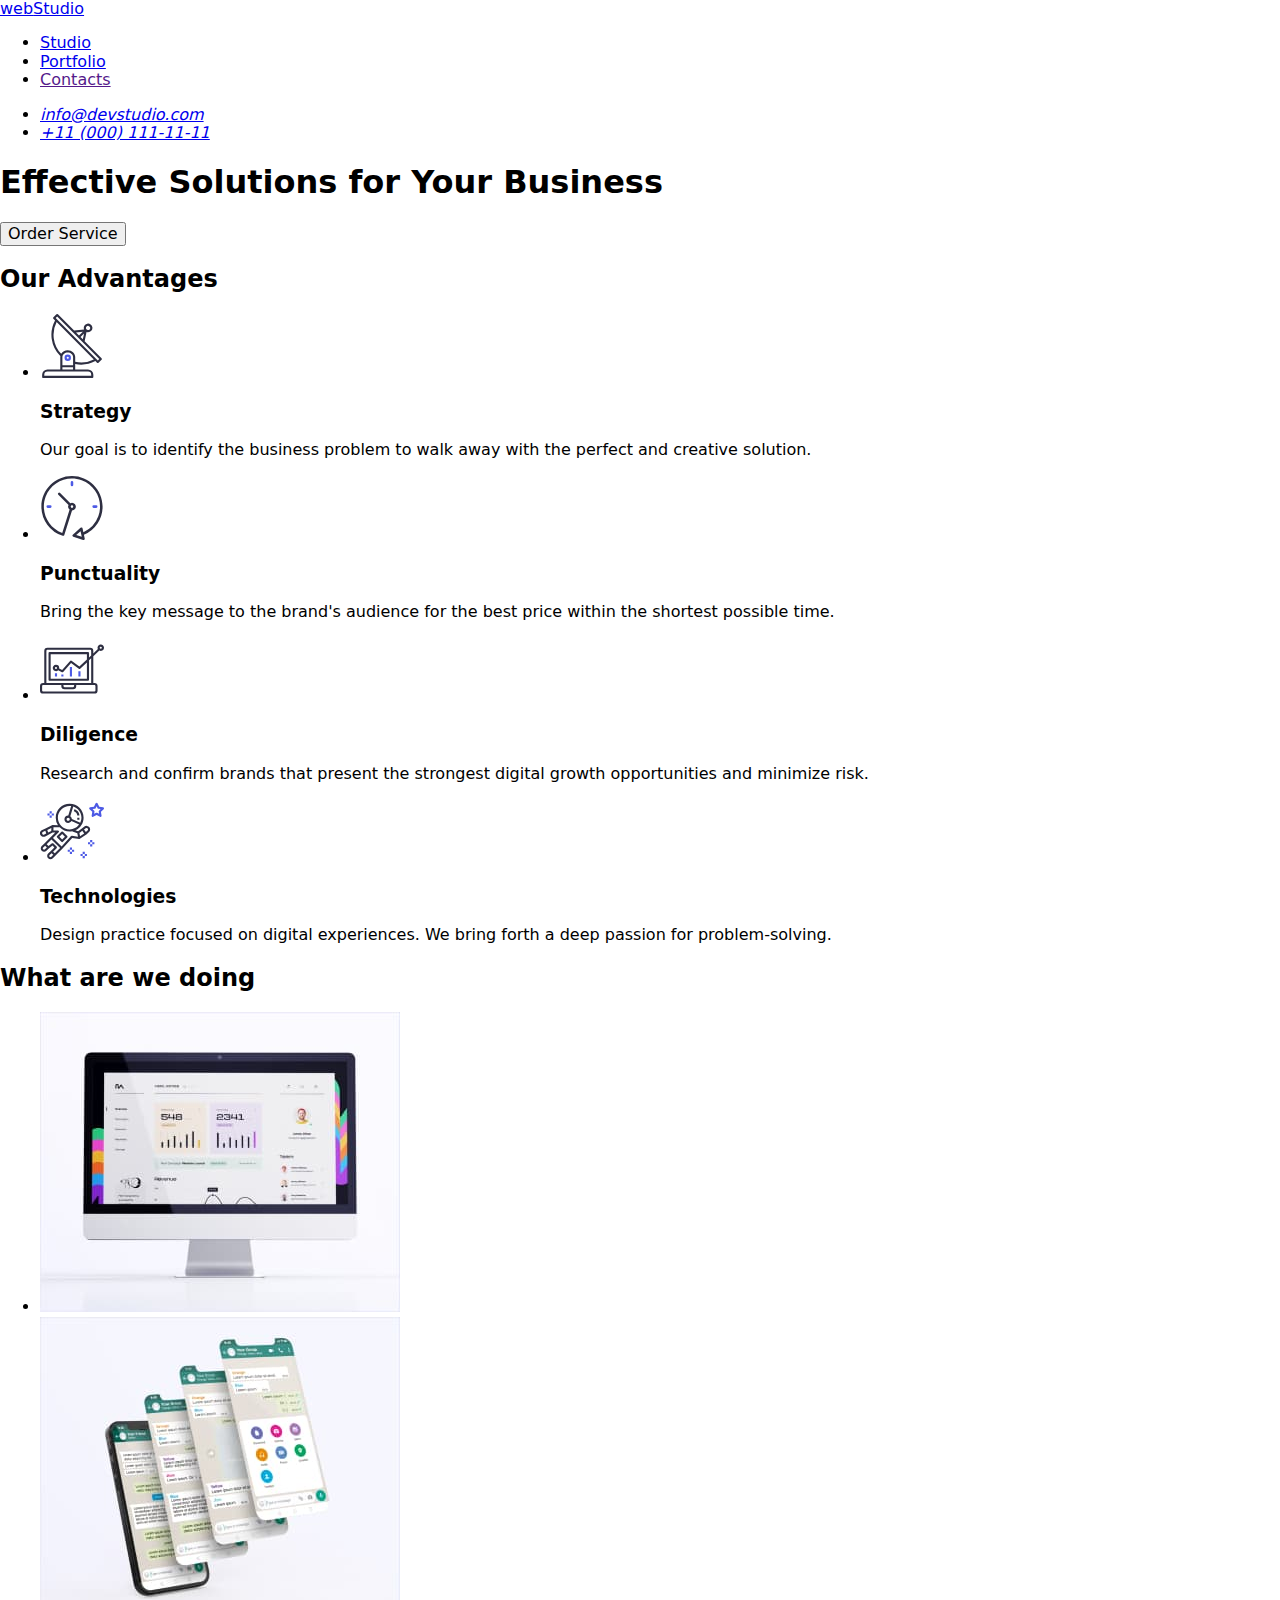
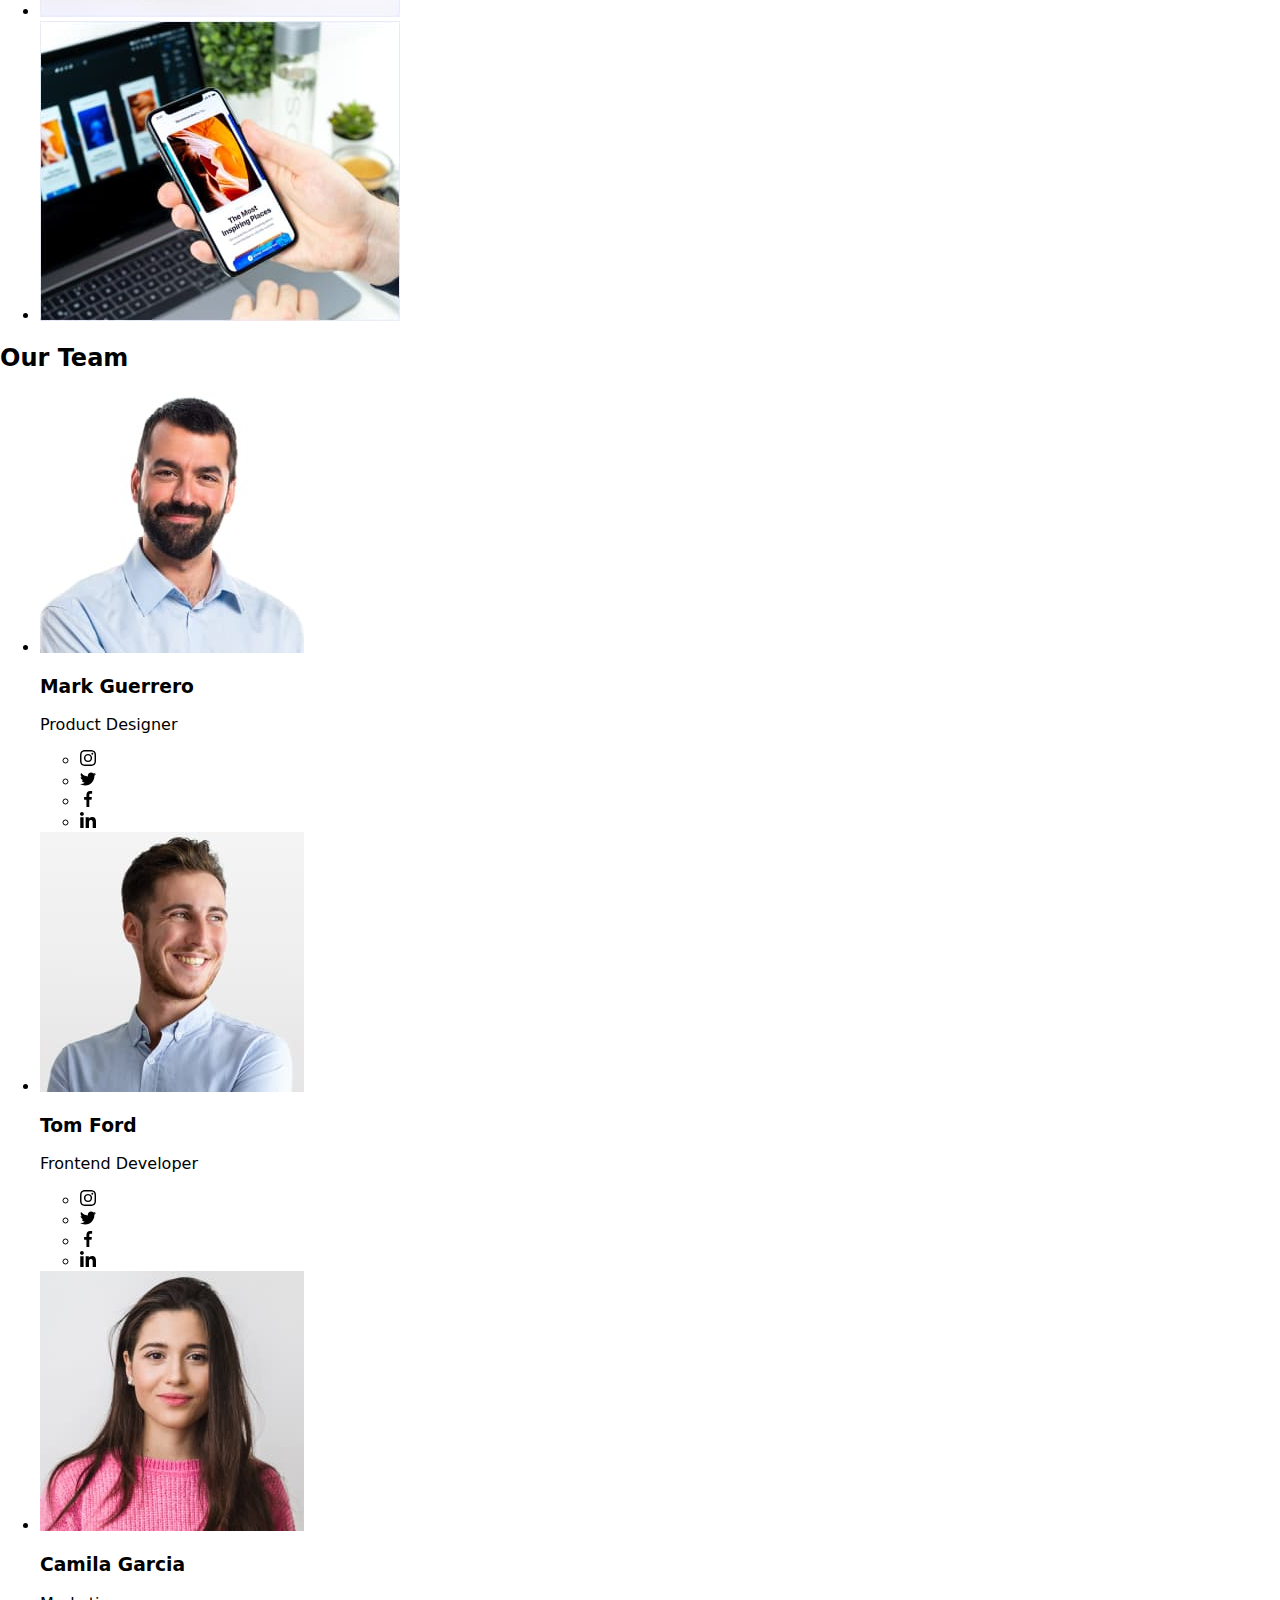
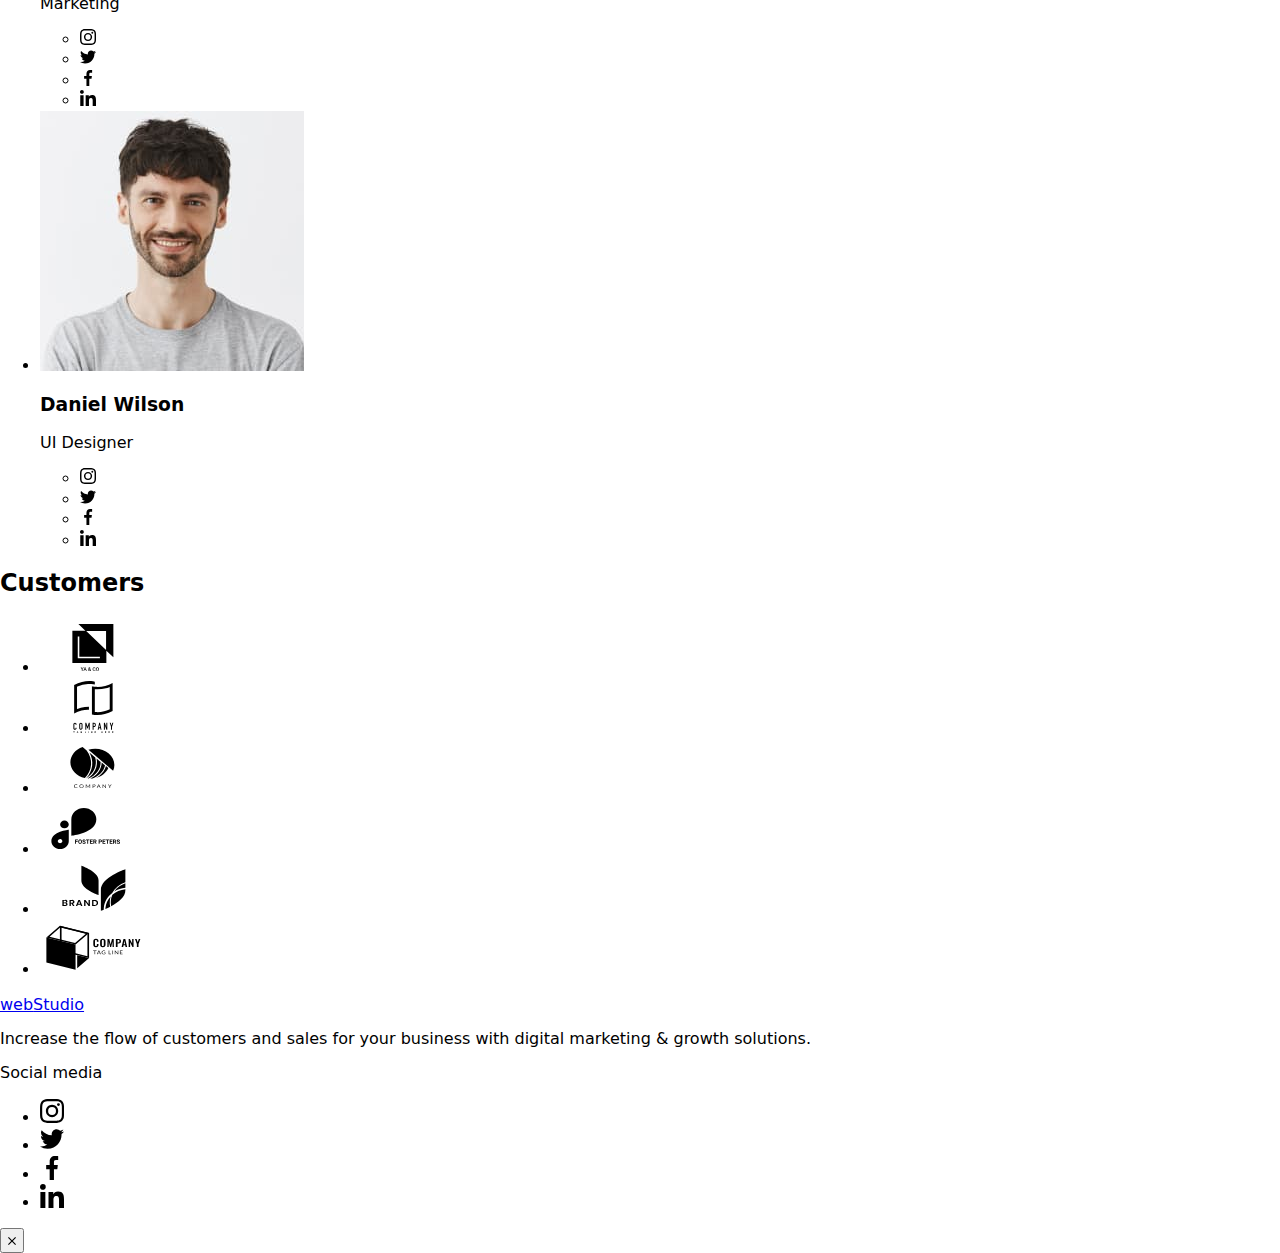
==== index.html @ 4ae12110 "first commit with files transfer" ====
<!DOCTYPE html>
<html lang="en">
  <head>
    <meta charset="UTF-8" />
    <meta name="viewport" content="width=device-width, initial-scale=1.0" />
    <title>Web Studio</title>
    <link rel="preconnect" href="https://fonts.googleapis.com" />
    <link rel="preconnect" href="https://fonts.gstatic.com" crossorigin />
    <link
      href="https://fonts.googleapis.com/css2?family=Raleway:wght@800&family=Roboto:wght@400;500;700;900&display=swap"
      rel="stylesheet"
    />
    <link
      rel="stylesheet"
      href="https://cdn.jsdelivr.net/npm/modern-normalize@1.1.0/modern-normalize.min.css"
    />
    <link rel="stylesheet" href="./css/styles.css" />
  </head>
  <body>
    <!-- header of the site -->
    <header class="header-style">
      <div class="header-container container">
        <nav class="nav-container">
          <a
            href="./index.html"
            class="logotype header-logo-start logo-start link"
            >web<span class="logotype logo-end-dark">Studio</span></a
          >
          <ul class="nav-menu list">
            <li class="nav-menu-item">
              <a href="./index.html" class="menu-link current link">Studio</a>
            </li>
            <li class="nav-menu-item">
              <a href="./portfolio.html" class="menu-link link">Portfolio</a>
            </li>
            <li class="nav-menu-item">
              <a href="" class="menu-link link">Contacts</a>
            </li>
          </ul>
        </nav>
        <address class="header-contacts">
          <ul class="header-contacts-menu list">
            <li class="header-contacts-item link">
              <a
                href="mailto:info@devstudio.com"
                class="header-contacts-link link"
                >info@devstudio.com</a
              >
            </li>
            <li class="header-contacts-item link">
              <a href="tel:+110001111111" class="header-contacts-link link"
                >+11 (000) 111-11-11</a
              >
            </li>
          </ul>
        </address>
      </div>
    </header>

    <!-- main content -->
    <main>
      <!-- hero -->
      <section class="hero">
        <div class="container hero-container">
          <h1 class="header-one">Effective Solutions for Your Business</h1>
          <button type="button" class="btn cta-button" data-modal-open>
            Order Service
          </button>
        </div>
      </section>
      <!-- speciality -->
      <section class="section specialty">
        <div class="container specialty-container">
          <h2 class="visually-hidden">Our Advantages</h2>
          <ul class="specialty-list list">
            <li class="specialty-item">
              <div class="specialty-icons-container">
                <svg class="business-icons" width="64" height="64">
                  <use href="./images/icons.svg#icon-antenna"></use>
                </svg>
              </div>
              <h3 class="header-three">Strategy</h3>
              <p class="specialty-text">
                Our goal is to identify the business problem to walk away with
                the perfect and creative solution.
              </p>
            </li>
            <li class="specialty-item">
              <div class="specialty-icons-container">
                <svg class="business-icons" width="64" height="64">
                  <use href="./images/icons.svg#icon-clock"></use>
                </svg>
              </div>
              <h3 class="header-three">Punctuality</h3>
              <p class="specialty-text">
                Bring the key message to the brand's audience for the best price
                within the shortest possible time.
              </p>
            </li>
            <li class="specialty-item">
              <div class="specialty-icons-container">
                <svg class="business-icons" width="64" height="64">
                  <use href="./images/icons.svg#icon-diagram"></use>
                </svg>
              </div>
              <h3 class="header-three">Diligence</h3>
              <p class="specialty-text">
                Research and confirm brands that present the strongest digital
                growth opportunities and minimize risk.
              </p>
            </li>
            <li class="specialty-item">
              <div class="specialty-icons-container">
                <svg class="business-icons" width="64" height="64">
                  <use href="./images/icons.svg#icon-astronaut"></use>
                </svg>
              </div>
              <h3 class="header-three">Technologies</h3>
              <p class="specialty-text">
                Design practice focused on digital experiences. We bring forth a
                deep passion for problem-solving.
              </p>
            </li>
          </ul>
        </div>
      </section>
      <!-- our business -->
      <section class="section business">
        <div class="container business-list-container">
          <h2 class="header-two">What are we doing</h2>
          <ul class="business-list list">
            <li class="business-item">
              <img
                src="./images/service1.jpg"
                alt="Desktop design"
                width="360"
                height="300"
              />
            </li>
            <li class="business-item">
              <img
                src="./images/service2.jpg"
                alt="Phone design"
                width="360"
                height="300"
              />
            </li>
            <li class="business-item">
              <img
                src="./images/service3.jpg"
                alt="Application design"
                width="360"
                height="300"
              />
            </li>
          </ul>
        </div>
      </section>
      <!-- our team -->
      <section class="section team">
        <div class="container team-container">
          <h2 class="team-header-two header-two">Our Team</h2>
          <ul class="list team-list">
            <li class="item">
              <img
                src="./images/team-member1.jpg"
                alt="Photo of Mark Guerrero"
                width="264"
                height="260"
              />
              <div class="team-card">
                <h3 class="team-header-three header-three">Mark Guerrero</h3>
                <p class="team-text">Product Designer</p>
                <ul class="team-icons-list list">
                  <li class="team-icons-item">
                    <a
                      href="http://instagram.com"
                      target="_blank"
                      rel="noopener nofollow noreferrer"
                      class="team-icons-link link"
                      ><svg class="team-icons" width="16" height="16">
                        <use href="./images/icons.svg#icon-instagram"></use>
                      </svg>
                    </a>
                  </li>
                  <li class="team-icons-item">
                    <a
                      href="http://twitter.com"
                      target="_blank"
                      rel="noopener nofollow noreferrer"
                      class="team-icons-link link"
                      ><svg class="team-icons" width="16" height="16">
                        <use href="./images/icons.svg#icon-twitter"></use>
                      </svg>
                    </a>
                  </li>
                  <li class="team-icons-item">
                    <a
                      href="http://facebook.com"
                      target="_blank"
                      rel="noopener nofollow noreferrer"
                      class="team-icons-link link"
                      ><svg class="team-icons" width="16" height="16">
                        <use href="./images/icons.svg#icon-facebook"></use>
                      </svg>
                    </a>
                  </li>
                  <li class="team-icons-item">
                    <a
                      href="http://linkedin.com"
                      target="_blank"
                      rel="noopener nofollow noreferrer"
                      class="team-icons-link link"
                      ><svg class="team-icons" width="16" height="16">
                        <use href="./images/icons.svg#icon-linkedin"></use>
                      </svg>
                    </a>
                  </li>
                </ul>
              </div>
            </li>
            <li class="item">
              <img
                src="./images/team-member2.jpg"
                alt="Photo of Tom Ford"
                width="264"
                height="260"
              />
              <div class="team-card">
                <h3 class="team-header-three header-three">Tom Ford</h3>
                <p class="team-text">Frontend Developer</p>
                <ul class="team-icons-list list">
                  <li class="team-icons-item">
                    <a
                      href="http://instagram.com"
                      target="_blank"
                      rel="noopener nofollow noreferrer"
                      class="team-icons-link link"
                      ><svg class="team-icons" width="16" height="16">
                        <use href="./images/icons.svg#icon-instagram"></use>
                      </svg>
                    </a>
                  </li>
                  <li class="team-icons-item">
                    <a
                      href="http://twitter.com"
                      target="_blank"
                      rel="noopener nofollow noreferrer"
                      class="team-icons-link link"
                      ><svg class="team-icons" width="16" height="16">
                        <use href="./images/icons.svg#icon-twitter"></use>
                      </svg>
                    </a>
                  </li>
                  <li class="team-icons-item">
                    <a
                      href="http://facebook.com"
                      target="_blank"
                      rel="noopener nofollow noreferrer"
                      class="team-icons-link link"
                      ><svg class="team-icons" width="16" height="16">
                        <use href="./images/icons.svg#icon-facebook"></use>
                      </svg>
                    </a>
                  </li>
                  <li class="team-icons-item">
                    <a
                      href="http://linkedin.com"
                      target="_blank"
                      rel="noopener nofollow noreferrer"
                      class="team-icons-link link"
                      ><svg class="team-icons" width="16" height="16">
                        <use href="./images/icons.svg#icon-linkedin"></use>
                      </svg>
                    </a>
                  </li>
                </ul>
              </div>
            </li>
            <li class="item">
              <img
                src="./images/team-member3.jpg"
                alt="Photo of Camila Garcia"
                width="264"
                height="260"
              />
              <div class="team-card">
                <h3 class="team-header-three header-three">Camila Garcia</h3>
                <p class="team-text">Marketing</p>
                <ul class="team-icons-list list">
                  <li class="team-icons-item">
                    <a
                      href="http://instagram.com"
                      target="_blank"
                      rel="noopener nofollow noreferrer"
                      class="team-icons-link link"
                      ><svg class="team-icons" width="16" height="16">
                        <use href="./images/icons.svg#icon-instagram"></use>
                      </svg>
                    </a>
                  </li>
                  <li class="team-icons-item">
                    <a
                      href="http://twitter.com"
                      target="_blank"
                      rel="noopener nofollow noreferrer"
                      class="team-icons-link link"
                      ><svg class="team-icons" width="16" height="16">
                        <use href="./images/icons.svg#icon-twitter"></use>
                      </svg>
                    </a>
                  </li>
                  <li class="team-icons-item">
                    <a
                      href="http://facebook.com"
                      target="_blank"
                      rel="noopener nofollow noreferrer"
                      class="team-icons-link link"
                      ><svg class="team-icons" width="16" height="16">
                        <use href="./images/icons.svg#icon-facebook"></use>
                      </svg>
                    </a>
                  </li>
                  <li class="team-icons-item">
                    <a
                      href="http://linkedin.com"
                      target="_blank"
                      rel="noopener nofollow noreferrer"
                      class="team-icons-link link"
                      ><svg class="team-icons" width="16" height="16">
                        <use href="./images/icons.svg#icon-linkedin"></use>
                      </svg>
                    </a>
                  </li>
                </ul>
              </div>
            </li>
            <li class="item">
              <img
                src="./images/team-member4.jpg"
                alt="Photo of Daniel Wilson"
                width="264"
                height="260"
              />
              <div class="team-card">
                <h3 class="team-header-three header-three">Daniel Wilson</h3>
                <p class="team-text">UI Designer</p>
                <ul class="team-icons-list list">
                  <li class="team-icons-item">
                    <a
                      href="http://instagram.com"
                      target="_blank"
                      rel="noopener nofollow noreferrer"
                      class="team-icons-link link"
                      ><svg class="team-icons" width="16" height="16">
                        <use href="./images/icons.svg#icon-instagram"></use>
                      </svg>
                    </a>
                  </li>
                  <li class="team-icons-item">
                    <a
                      href="http://twitter.com"
                      target="_blank"
                      rel="noopener nofollow noreferrer"
                      class="team-icons-link link"
                      ><svg class="team-icons" width="16" height="16">
                        <use href="./images/icons.svg#icon-twitter"></use>
                      </svg>
                    </a>
                  </li>
                  <li class="team-icons-item">
                    <a
                      href="http://facebook.com"
                      target="_blank"
                      rel="noopener nofollow noreferrer"
                      class="team-icons-link link"
                      ><svg class="team-icons" width="16" height="16">
                        <use href="./images/icons.svg#icon-facebook"></use>
                      </svg>
                    </a>
                  </li>
                  <li class="team-icons-item">
                    <a
                      href="http://linkedin.com"
                      target="_blank"
                      rel="noopener nofollow noreferrer"
                      class="team-icons-link link"
                      ><svg class="team-icons" width="16" height="16">
                        <use href="./images/icons.svg#icon-linkedin"></use>
                      </svg>
                    </a>
                  </li>
                </ul>
              </div>
            </li>
          </ul>
        </div>
      </section>
      <!-- our customers -->
      <section class="section customers">
        <div class="container customers-container">
          <h2 class="team-header-two header-two">Customers</h2>
          <ul class="customers-list">
            <li class="customers-list-item list">
              <a href="" class="customers-link">
                <svg class="customers-icons" width="104" height="56">
                  <use href="./images/icons.svg#icon-client1-logo"></use>
                </svg>
              </a>
            </li>
            <li class="customers-list-item list">
              <a href="" class="customers-link">
                <svg class="customers-icons" width="104" height="56">
                  <use href="./images/icons.svg#icon-client2-logo"></use>
                </svg>
              </a>
            </li>
            <li class="customers-list-item list">
              <a href="" class="customers-link">
                <svg class="customers-icons" width="104" height="56">
                  <use href="./images/icons.svg#icon-client3-logo"></use>
                </svg>
              </a>
            </li>
            <li class="customers-list-item list">
              <a href="" class="customers-link">
                <svg class="customers-icons" width="104" height="56">
                  <use href="./images/icons.svg#icon-client4-logo"></use>
                </svg>
              </a>
            </li>
            <li class="customers-list-item list">
              <a href="" class="customers-link">
                <svg class="customers-icons" width="104" height="56">
                  <use href="./images/icons.svg#icon-client5-logo"></use>
                </svg>
              </a>
            </li>
            <li class="customers-list-item list">
              <a href="" class="customers-link">
                <svg class="customers-icons" width="104" height="56">
                  <use href="./images/icons.svg#icon-client6-logo"></use>
                </svg>
              </a>
            </li>
          </ul>
        </div>
      </section>
    </main>
    <!-- background -->
    <footer class="footer-style">
      <div class="footer-container container">
        <div class="footer-text-container">
          <a href="./index.html" class="logotype logo-start link"
            >web<span class="logotype logo-end-light">Studio</span></a
          >
          <p class="footer-text">
            Increase the flow of customers and sales for your business with
            digital marketing & growth solutions.
          </p>
        </div>
        <div class="footer-icons-wrapper">
          <p class="footer-icons-text">Social media</p>
          <ul class="footer-icons-list list">
            <li class="footer-icons-item">
              <a
                href="http://instagram.com"
                target="_blank"
                rel="noopener nofollow noreferrer"
                class="footer-icons-link link"
                ><svg class="footer-icons" width="24" height="24">
                  <use href="./images/icons.svg#icon-instagram"></use>
                </svg>
              </a>
            </li>
            <li class="footer-icons-item">
              <a
                href="http://twitter.com"
                target="_blank"
                rel="noopener nofollow noreferrer"
                class="footer-icons-link link"
                ><svg class="footer-icons" width="24" height="24">
                  <use href="./images/icons.svg#icon-twitter"></use>
                </svg>
              </a>
            </li>
            <li class="footer-icons-item">
              <a
                href="http://facebook.com"
                target="_blank"
                rel="noopener nofollow noreferrer"
                class="footer-icons-link link"
                ><svg class="footer-icons" width="24" height="24">
                  <use href="./images/icons.svg#icon-facebook"></use>
                </svg>
              </a>
            </li>
            <li class="footer-icons-item">
              <a
                href="http://linkedin.com"
                target="_blank"
                rel="noopener nofollow noreferrer"
                class="footer-icons-link link"
                ><svg class="footer-icons" width="24" height="24">
                  <use href="./images/icons.svg#icon-linkedin"></use>
                </svg>
              </a>
            </li>
          </ul>
        </div>
      </div>
    </footer>

    <!-- modal window -->
    <div class="backdrop is-hidden" data-modal>
      <div class="modal">
        <button class="close-btn" type="button" data-modal-close>
          <svg class="modal-icon" width="8" height="8">
            <use href="./images/icons.svg#icon-close"></use>
          </svg>
        </button>
      </div>
    </div>

    <script src="./js/modal.js"></script>
  </body>
</html>
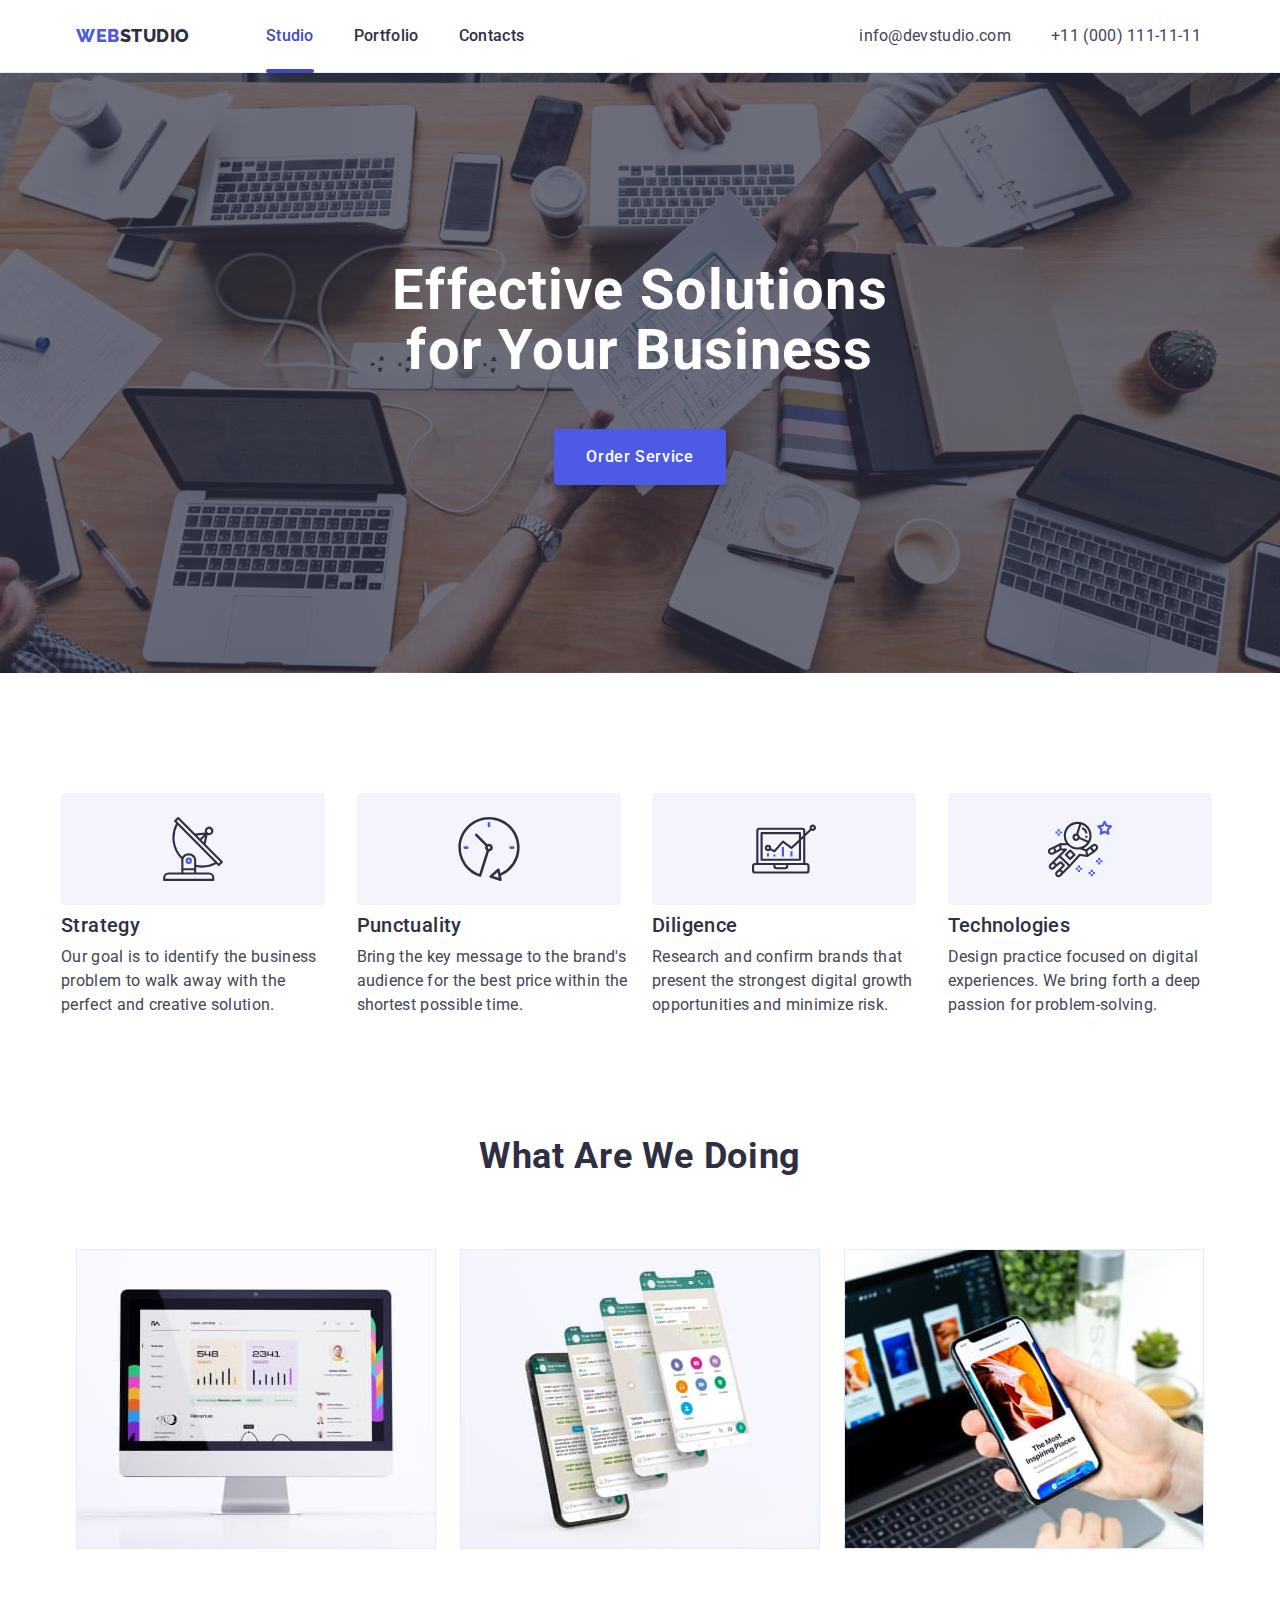
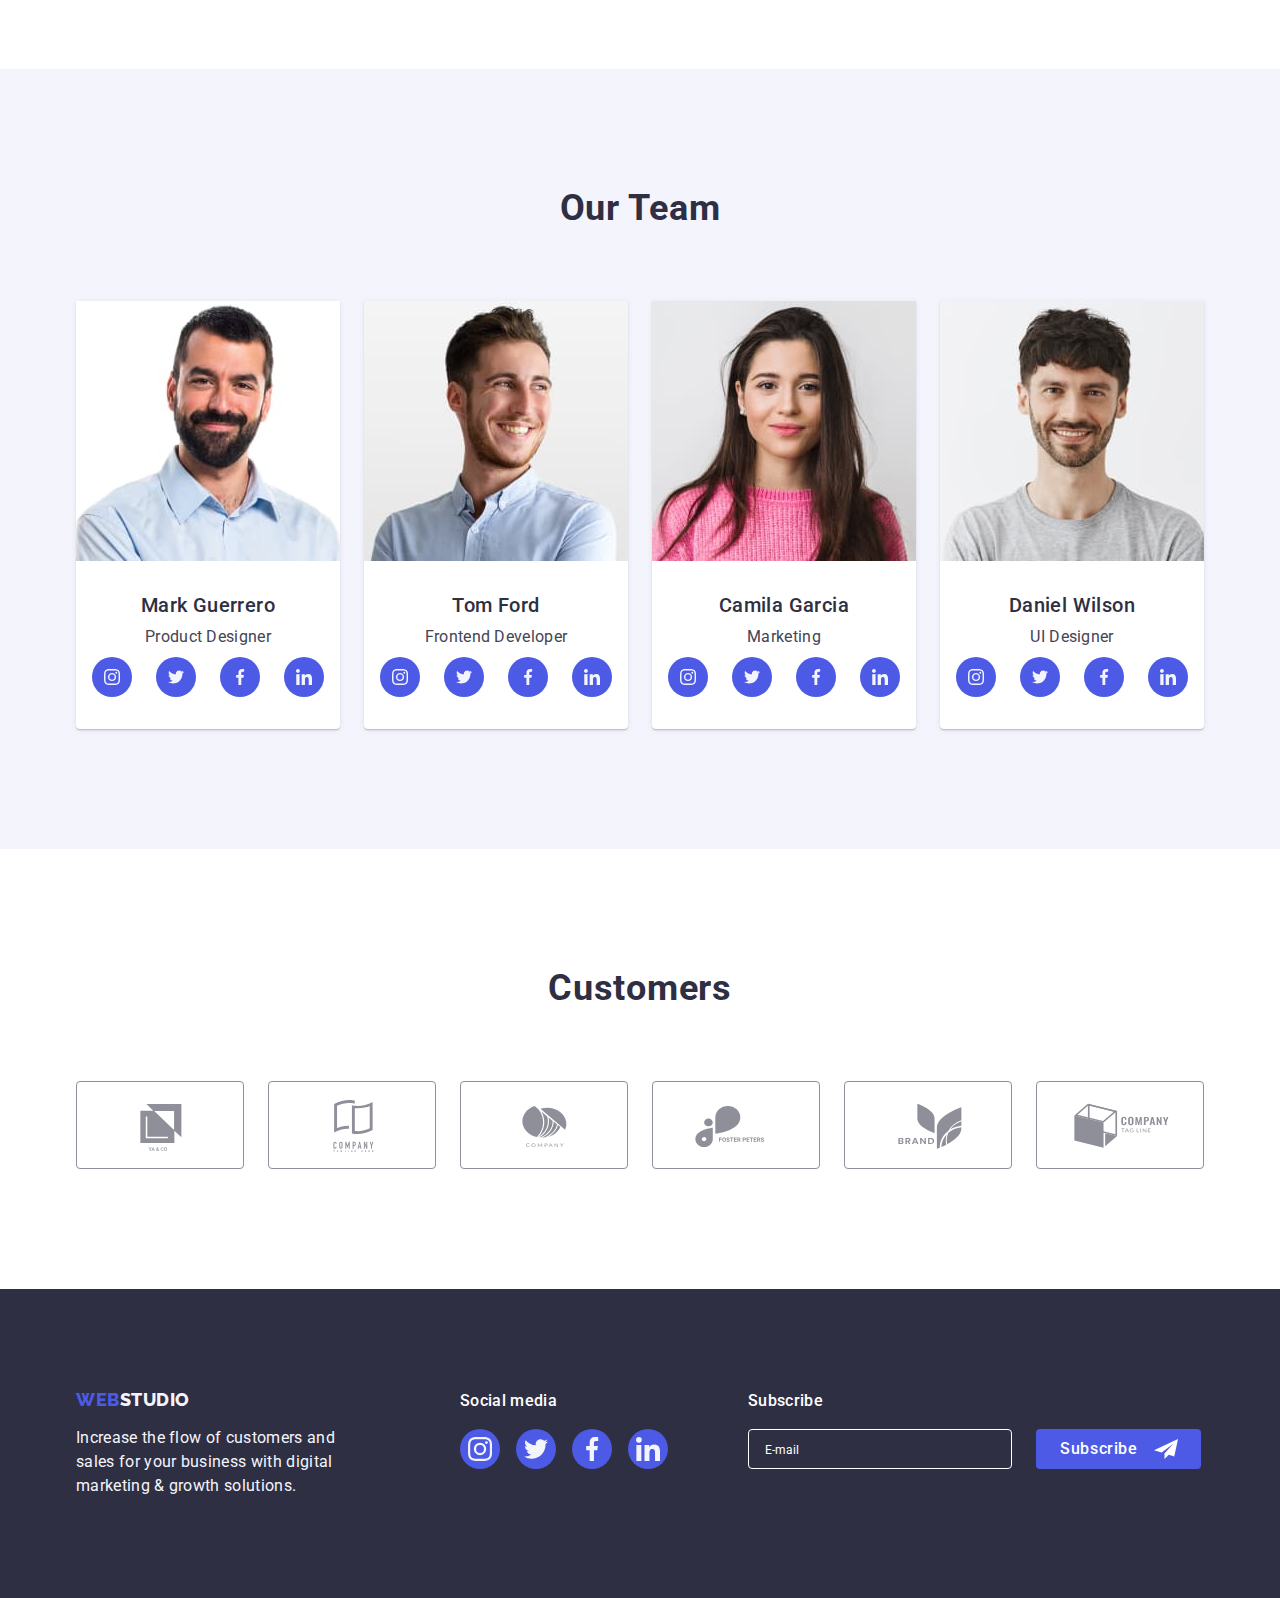
==== commit a0e1e358: "second commit for check-up" ====
--- a/index.html
+++ b/index.html
@@ -508,12 +508,86 @@
             </li>
           </ul>
         </div>
+        <div class="footer-subscribe-wrapper">
+          <p class="footer-icons-text">Subscribe</p>
+          <form class="footer-subscribe-form">
+            <label
+              class="subscribe-input-label"
+              for="email"
+              name="subscribe-label"
+            >
+              <input
+                type="email"
+                class="subscribe-input"
+                placeholder="E-mail"
+              />
+            </label>
+
+            <button type="submit" class="btn footer-button">
+              Subscribe
+              <svg class="subscribe-icon" width="24" height="24">
+                <use href="./images/icons.svg#icon-send"></use>
+              </svg>
+            </button>
+          </form>
+        </div>
       </div>
     </footer>
 
     <!-- modal window -->
     <div class="backdrop is-hidden" data-modal>
       <div class="modal">
+        <p class="modal-text">Leave your contacts and we will call you back</p>
+        <form class="modal-form">
+          <div class="modal-form-container">
+            <label class="modal-form-input">
+              <span class="form-label">Name</span>
+              <input class="modal-input" type="text" name="name" />
+              <svg class="modal-icons" width="18" height="24">
+                <use href="./images/icons.svg#icon-person-black"></use>
+              </svg>
+            </label>
+            <label class="modal-form-input">
+              <span class="form-label">Phone</span>
+              <input class="modal-input" type="tel" name="phone" />
+              <svg class="modal-icons" width="18" height="24">
+                <use href="./images/icons.svg#icon-phone-black"></use>
+              </svg>
+            </label>
+            <label class="modal-form-input">
+              <span class="form-label">Email</span>
+              <input class="modal-input" type="text" name="email" />
+              <svg class="modal-icons" width="18" height="24">
+                <use href="./images/icons.svg#icon-email-black"></use>
+              </svg>
+            </label>
+            <label class="form-input">
+              <span class="form-label">Comment</span>
+              <textarea
+                class="form-textarea"
+                name="text"
+                rows="5"
+                placeholder="Text input"
+              ></textarea>
+            </label>
+            <label class="checkbox-text-label">
+              <input
+                class="form-checkbox"
+                type="checkbox"
+                name="accept"
+                visually-hidden
+              />
+              <span class="checkbox-text"
+                >I accept the terms and conditions of the
+                <a href="./README.txt"
+                  ><span class="modal-license-text">Privacy Policy</span></a
+                >
+              </span>
+            </label>
+            <button class="modal-btn btn" type="submit">Send</button>
+          </div>
+        </form>
+
         <button class="close-btn" type="button" data-modal-close>
           <svg class="modal-icon" width="8" height="8">
             <use href="./images/icons.svg#icon-close"></use>
--- a/css/styles.css
+++ b/css/styles.css
@@ -0,0 +1,996 @@
+:root {
+  --primary-band-color: #4d5ae5;
+  --pressed-state-color: #404bbf;
+  --dark-color: #2e2f42;
+  --success-color: #31d0aa;
+  --text-color: #434455;
+  --subtle-text-color: #8e8f99;
+  --accent-color: #e7e9fc;
+  --light-color: #f4f4fd;
+  --modal-overlay-color: #2e2f42;
+  --hero-background-color: #2e2f42;
+  --white-color: #ffffff;
+  --modal-background-color: #fcfcfc;
+}
+
+body {
+  font-family: "Roboto", sans-serif;
+  line-height: 1.5;
+  letter-spacing: 0.02em;
+  background-color: var(--white-color);
+  color: var(--text-color);
+}
+
+h1,
+h2,
+h3,
+h4,
+h5,
+h6,
+p {
+  padding: 0;
+  margin: 0;
+}
+
+input,
+textarea,
+button {
+  font: inherit;
+}
+
+img {
+  display: block;
+  max-width: 100%;
+  height: auto;
+}
+
+.container {
+  width: 1158px;
+  padding: 0 15px;
+  margin: 0 auto;
+}
+
+.list {
+  list-style: none;
+}
+
+.link {
+  text-decoration: none;
+}
+
+.section {
+  padding-bottom: 120px;
+}
+
+.visually-hidden {
+  position: absolute;
+  width: 1px;
+  height: 1px;
+  margin: -1px;
+  border: 0;
+  padding: 0;
+  white-space: nowrap;
+  clip-path: inset(100%);
+  clip: rect(0 0 0 0);
+  overflow: hidden;
+}
+
+/* header styles */
+.header-style {
+  border-bottom: 1px solid var(--accent-color);
+  align-items: center;
+  box-shadow: 0px 2px 1px rgba(46, 47, 66, 0.08), 0px 1px 1px rgba(46, 47, 66, 0.16), 0px 1px 6px rgba(46, 47, 66, 0.08);
+}
+
+.header-container {
+  display: flex;
+  margin: auto;
+  align-items: center;
+}
+
+.header-style .menu-link {
+  color: var(--dark-color);
+  font-weight: 500;
+  transition: color 250ms cubic-bezier(0.4, 0, 0.2, 1);
+}
+
+.nav-menu-item {
+  color: var(--dark-color);
+}
+
+.header-logo-start {
+  padding-top: 24px;
+  padding-bottom: 24px;
+}
+
+.logo-start {
+  color: var(--primary-band-color);
+  margin-right: 76px;
+  display: inline-block;
+  transition: color 250ms cubic-bezier(0.4, 0, 0.2, 1);
+}
+
+.header-contacts {
+  font-style: normal;
+  margin: auto;
+}
+
+.header-contacts-link {
+  color: inherit;
+  transition: color 250ms cubic-bezier(0.4, 0, 0.2, 1);
+
+}
+
+.menu-link {
+  padding-top: 24px;
+  padding-bottom: 24px;
+  display: block;
+  position: relative;
+
+}
+
+.menu-link:hover,
+.menu-link:focus,
+.header-contacts-link:hover,
+.header-contacts-link:focus {
+  color: var(--pressed-state-color);
+}
+
+.menu-link.current::after {
+  content: "";
+  display: block;
+  position: absolute;
+  width: 100%;
+  height: 4px;
+  /* margin-bottom: 44px; */
+  border-radius: 2px;
+  background-color: var(--pressed-state-color);
+  left: 0;
+  bottom: -1px;
+}
+
+.link {
+  font-style: normal;
+}
+
+nav {
+  display: flex;
+  align-items: center;
+}
+
+.nav-menu {
+  display: flex;
+  padding: 0px;
+  margin-right: 332px;
+  margin-top: 0px;
+  margin-bottom: 0px;
+}
+
+.nav-menu-item:not(:last-child) {
+  margin-right: 40px;
+}
+
+.nav-menu .current {
+  color: var(--pressed-state-color);
+}
+
+.header-contacts-menu {
+  display: flex;
+  align-items: center;
+  padding: 0px;
+  margin: 0px;
+  /* gap: 40px; */
+}
+
+.header-contacts-item:not(:last-child) {
+  margin-right: 40px;
+}
+
+/* hero styles */
+.hero {
+  background: var(--dark-color);
+  padding-top: 188px;
+  padding-bottom: 188px;
+  background-image: linear-gradient(rgba(46, 47, 66, 0.7), rgba(46, 47, 66, 0.7)), url(../images/people-office.jpg);
+  background-repeat: no-repeat;
+  max-width: 1440px;
+  margin-left: auto;
+  margin-right: auto;
+  background-position: center;
+  background-size: cover;
+}
+
+.hero-container {
+  padding: 0px;
+  margin-left: auto;
+  margin-right: auto;
+}
+
+.header-one {
+  font-weight: 700;
+  font-size: 56px;
+  line-height: 1.07;
+  color: var(--white-color);
+  text-align: center;
+  letter-spacing: 0.02em;
+  max-width: 496px;
+
+  margin-bottom: 48px;
+  margin-left: auto;
+  margin-right: auto;
+
+}
+
+.header-two {
+  font-weight: 700;
+  font-size: 36px;
+  line-height: 1.11;
+  text-align: center;
+  color: var(--dark-color);
+  text-transform: capitalize;
+  letter-spacing: 0.02em;
+}
+
+
+.btn {
+  cursor: pointer;
+  font-family: inherit;
+  text-align: center;
+  font-weight: 500;
+  font-size: 16px;
+  letter-spacing: 0.04em;
+  line-height: 1.5;
+  border-width: 0px;
+
+  display: block;
+  margin-left: auto;
+  margin-right: auto;
+  align-items: center;
+  border-radius: 4px;
+
+  transition: background-color 250ms cubic-bezier(0.4, 0, 0.2, 1);
+
+}
+
+.btn:hover,
+.btn:focus {
+  background-color: var(--pressed-state-color);
+  color: var(--white-color);
+}
+
+.cta-button {
+  background-color: var(--primary-band-color);
+  color: var(--white-color);
+  box-shadow: 0px 4px 4px 0px rgba(0, 0, 0, 0.15);
+  border: none;
+  min-width: 169px;
+  height: 56px;
+  padding: 16px 32px;
+}
+
+.filter-button {
+  background-color: var(--light-color);
+  color: var(--primary-band-color);
+
+  display: block;
+  margin-left: auto;
+  margin-right: auto;
+  align-items: center;
+  padding: 12px 24px;
+  border-radius: 4px;
+  width: auto;
+  box-shadow: none;
+  border: 1px solid rgba(231, 233, 252, 1);
+  transition: background-color 250ms cubic-bezier(0.4, 0, 0.2, 1),
+    color 250ms cubic-bezier(0.4, 0, 0.2, 1), border-color 250ms cubic-bezier(0.4, 0, 0.2, 1), box-shadow 250ms cubic-bezier(0.4, 0, 0.2, 1);
+}
+
+.filter-button:active {
+  background-color: var(--pressed-state-color);
+  color: var(--white-color);
+  box-shadow: 0px 3px 1px rgba(0, 0, 0, 0.1), 0px 2px 1px rgba(0, 0, 0, 0.08), 0px 2px 2px rgba(0, 0, 0, 0.12);
+  border: 1px solid transparent;
+}
+
+.filter-button:hover,
+.filter-button:focus {
+  border: 1px solid transparent;
+  box-shadow: 0px 3px 1px rgba(0, 0, 0, 0.1), 0px 2px 1px rgba(0, 0, 0, 0.08), 0px 2px 2px rgba(0, 0, 0, 0.12);
+}
+
+/* specialty styles */
+.specialty {
+  padding-top: 120px;
+}
+
+.specialty-container {
+  padding: 0px;
+}
+
+.specialty-list {
+  display: flex;
+  padding: 0px;
+  margin: 0px;
+  /* gap: 24px; */
+}
+
+.specialty .header-three {
+  margin-bottom: 8px;
+}
+
+.specialty-item {
+  width: calc((100% - 72px));
+}
+
+.specialty-item:not(:last-child) {
+  margin-right: 24px;
+}
+
+.specialty-icons-container {
+  width: 264px;
+  background-color: var(--light-color);
+  display: flex;
+  align-items: center;
+  justify-content: center;
+  margin-bottom: 8px;
+  padding: 24px 100px;
+  border-radius: 4px;
+}
+
+.header-three {
+  font-size: 20px;
+  font-weight: 500;
+  line-height: 1.2;
+  color: var(--dark-color);
+  letter-spacing: 0.02em;
+}
+
+/* business style */
+
+.business .header-two {
+  margin-bottom: 72px;
+}
+
+.business-list {
+  display: flex;
+  gap: 24px;
+
+  padding-left: 0;
+  margin: 0;
+}
+
+.business-item {
+  flex-basis: calc((100% - 2 * 24px) / 3);
+}
+
+/* team styles */
+.team {
+  background-color: var(--light-color);
+  padding-top: 120px;
+  padding-bottom: 120px;
+}
+
+.team-list {
+  display: flex;
+
+  padding: 0;
+  margin: 0;
+  gap: 24px;
+}
+
+.team-card {
+  padding: 32px 0 32px;
+
+  margin: auto;
+  align-items: center;
+
+}
+
+.team .item {
+  /* flex-basis: calc((100% - 3 * 24px) / 4); */
+  background: var(--white-color);
+  border-radius: 0px 0px 4px 4px;
+  box-shadow: 0px 2px 1px 0px rgba(46, 47, 66, 0.08), 0px 1px 1px 0px rgba(46, 47, 66, 0.16), 0px 1px 6px 0px rgba(46, 47, 66, 0.08);
+  gap: 24px;
+}
+
+.team-header-two {
+  margin-bottom: 72px;
+  text-align: center;
+}
+
+.team-header-three {
+  text-align: center;
+  margin-bottom: 8px;
+}
+
+.team-text {
+  text-align: center;
+  margin-bottom: 8px;
+}
+
+.team-icons-list {
+  display: flex;
+  gap: 24px;
+  align-items: center;
+  justify-content: center;
+  padding: 0;
+}
+
+.team-icons-item {
+  width: 40px;
+  height: 40px;
+}
+
+.team-icons-link {
+  display: flex;
+  align-items: center;
+  justify-content: center;
+  border-radius: 50%;
+
+  width: 100%;
+  height: 100%;
+  background-color: var(--primary-band-color);
+  color: var(--subtle-text-color);
+  transition: background-color 250ms cubic-bezier(0.4, 0, 0.2, 1);
+}
+
+.team-icons {
+  fill: var(--light-color);
+  color: currentColor;
+}
+
+.team-icons-link:hover,
+.team-icons-link:focus {
+  background-color: var(--pressed-state-color);
+  color: var(--pressed-state-color);
+}
+
+/* customers styles */
+.customers {
+  padding-top: 120px;
+  padding-bottom: 120px;
+}
+
+.customers-list {
+  padding-left: 0px;
+  display: flex;
+  gap: 24px;
+  align-items: center;
+  justify-content: center;
+  margin: 0;
+}
+
+.customers-list-item {
+  /* width: 168px; */
+  height: 88px;
+  width: calc((100% - 120px) / 6);
+}
+
+.customers-link {
+  display: flex;
+  justify-content: center;
+  align-items: center;
+  width: 100%;
+  height: 100%;
+  fill: var(--subtle-text-color);
+  color: var(--subtle-text-color);
+  border: 1px solid var(--subtle-text-color);
+  border-radius: 4px;
+  transition: border-color 250ms cubic-bezier(0.4, 0, 0.2, 1), color 250ms cubic-bezier(0.4, 0, 0.2, 1);
+}
+
+.customers-link:hover,
+.customers-link:focus {
+  fill: var(--pressed-state-color);
+  color: var(--pressed-state-color);
+  border-color: var(--pressed-state-color);
+}
+
+.customers-icons {
+  color: currentColor;
+}
+
+/* projects styles */
+.projects {
+  padding-top: 96px;
+}
+
+.thumb {
+  position: relative;
+  overflow: hidden;
+}
+
+.project-item-link {
+  display: block;
+  cursor: pointer;
+  box-shadow: none;
+  transition: box-shadow 250ms cubic-bezier(0.4, 0, 0.2, 1);
+}
+
+.project-item-link:focus,
+.project-item-link:hover {
+  box-shadow: 0px 1px 6px rgba(46, 47, 66, 0.08), 0px 1px 1px rgba(46, 47, 66, 0.16), 0px 2px 1px rgba(46, 47, 66, 0.08);
+}
+
+.projects-overlay-text {
+  position: absolute;
+  top: 0;
+  left: 0;
+  width: 100%;
+  height: 100%;
+  font-size: 16px;
+  line-height: 1.5;
+  letter-spacing: 0.02em;
+  color: var(--light-color);
+  padding: 40px 32px;
+  background-color: var(--primary-band-color);
+  transform: translateY(100%);
+  transition: transform 250ms cubic-bezier(0.4, 0, 0.2, 1);
+}
+
+.project-item-link:hover .projects-overlay-text,
+.project-item-link:focus .projects-overlay-text {
+  background-color: var(--primary-band-color);
+  transform: translateY(0);
+}
+
+.projects-container {
+  padding: 0px;
+}
+
+.projects-filter-menu {
+  display: flex;
+  justify-content: center;
+  gap: 24px;
+  padding-left: 0;
+  margin: 0px;
+  margin-bottom: 72px;
+}
+
+.projects-description-menu {
+  display: flex;
+  flex-wrap: wrap;
+  justify-content: center;
+  padding: 0px;
+  margin: 0px;
+  gap: 48px 24px;
+}
+
+.projects-wrapper {
+  border: 1px solid var(--accent-color);
+  border-top: none;
+  padding: 32px 16px;
+}
+
+.projects-title {
+  color: var(--dark-color);
+  font-weight: 500;
+  font-size: 20px;
+  line-height: 1.2;
+  letter-spacing: 0.02em;
+  margin-bottom: 8px;
+
+}
+
+.projects-text {
+  font-size: 16px;
+  line-height: 1.5;
+  letter-spacing: 0.02em;
+  color: var(--text-color);
+}
+
+/* footer styles  */
+.footer-style {
+  background-color: var(--dark-color);
+  padding-bottom: 100px;
+  padding-top: 100px;
+}
+
+.footer-text-container {
+  width: 264px;
+  margin-right: 120px;
+}
+
+.logotype {
+  font-family: "Raleway", sans-serif;
+  font-size: 18px;
+  font-weight: 800;
+  text-transform: uppercase;
+  letter-spacing: 0.03em;
+  line-height: 1.17;
+}
+
+.footer-style .logo-start {
+  margin-bottom: 16px;
+}
+
+.logo-end-dark {
+  color: var(--dark-color);
+}
+
+.logo-end-light {
+  color: var(--light-color);
+}
+
+.footer-text {
+  color: var(--light-color);
+  width: 268px;
+  font-weight: 400;
+  font-size: 16px;
+  line-height: 1.5;
+  letter-spacing: 0.02em;
+
+}
+
+.footer-container {
+  display: flex;
+  align-items: baseline;
+}
+
+.footer-icons-text {
+  color: var(--white-color);
+  font-weight: 500;
+  font-size: 16px;
+  line-height: 1.5;
+  letter-spacing: 0.02em;
+  margin-bottom: 16px;
+}
+
+.footer-icons-list {
+  display: flex;
+  gap: 16px;
+  align-items: center;
+  justify-content: center;
+  padding: 0;
+  margin: 0;
+}
+
+.footer-icons-item {
+  width: 40px;
+  height: 40px;
+}
+
+.footer-icons-link {
+  display: flex;
+  align-items: center;
+  justify-content: center;
+  border-radius: 50%;
+
+  width: 100%;
+  height: 100%;
+  background-color: var(--primary-band-color);
+  transition: background-color 250ms cubic-bezier(0.4, 0, 0.2, 1);
+}
+
+.footer-icons {
+  fill: var(--light-color);
+}
+
+.footer-icons-link:hover,
+.footer-icons-link:focus {
+  background-color: var(--success-color);
+}
+
+.footer-icons-wrapper {
+  margin-right: 80px;
+}
+
+.footer-subscribe-form {
+  display: flex;
+  position: relative;
+
+  /* gap: 24px; */
+  /* align-items: center; */
+  /* justify-content: center; */
+  /* align-items: flex-start; */
+}
+
+.subscribe-input {
+  width: 264px;
+  background-color: transparent;
+  height: 40px;
+  border: 1px solid var(--white-color);
+  border-radius: 4px;
+  padding: 0;
+  padding-left: 16px;
+  margin-right: 24px;
+  display: flex;
+  align-items: center;
+  letter-spacing: 0.03;
+}
+
+.subscribe-input::placeholder {
+  /* padding: 8px 0px 8px 16px; */
+  color: var(--white-color);
+  /* background-color: var(--dark-color); */
+  font-size: 12px;
+  line-height: 2;
+  /* letter-spacing: 0.04em; */
+}
+
+
+.footer-button {
+  background-color: var(--primary-band-color);
+  color: var(--white-color);
+  /* box-shadow: 0px 4px 4px 0px rgba(0, 0, 0, 0.15); */
+  border: transparent;
+  min-width: 165px;
+  letter-spacing: 0.04em;
+  padding: 8px 0px 8px 24px;
+  display: flex;
+  gap: 16px;
+
+}
+
+
+.subscribe-icon {
+  fill: var(--white-color);
+}
+
+/* modal window */
+.backdrop {
+  position: fixed;
+  top: 0;
+  left: 0;
+  width: 100%;
+  height: 100%;
+  background-color: rgba(46, 47, 66, 0.4);
+  opacity: 1;
+  visibility: visible;
+  pointer-events: initial;
+  backdrop-filter: blur(1px);
+  transition: opacity 250ms cubic-bezier(0.4, 0, 0.2, 1), visibility 250ms cubic-bezier(0.4, 0, 0.2, 1);
+}
+
+.backdrop.is-hidden {
+  opacity: 0;
+  visibility: hidden;
+  pointer-events: none;
+}
+
+.modal {
+  position: absolute;
+  left: 50%;
+  top: 50%;
+  transform: translate(-50%, -50%);
+  width: 408px;
+  min-height: 584px;
+  border-radius: 4px;
+  background-color: var(--modal-background-color);
+  padding: 72px 24px 24px 24px;
+  /* box-shadow: 0px 2px 1px 0px rgba(0, 0, 0, 0.2), 0px 1px 3px 0px rgba(0, 0, 0, 0.12),
+    0px 1px 1px 0px rgba(0, 0, 0, 0.14); */
+  transition: transform 250ms cubic-bezier(0.4, 0, 0.2, 1);
+
+}
+
+.modal-text {
+  font-weight: 500;
+  font-size: 16px;
+  line-height: 1.5;
+  text-align: center;
+  letter-spacing: 0.02em;
+
+  color: var(--dark-color);
+  margin-bottom: 16px;
+}
+
+.modal-input {
+  width: 100%;
+  background-color: transparent;
+  height: 40px;
+
+  border: 1px solid rgba(46, 47, 66, 0.4);
+  border-radius: 4px;
+  padding: 0;
+  transition-property: border;
+  transition-duration: 250ms cubic-bezier(0.4, 0, 0.2, 1);
+  transition-timing-function: 250ms cubic-bezier(0.4, 0, 0.2, 1);
+}
+
+.close-btn {
+  position: absolute;
+  width: 24px;
+  height: 24px;
+  padding: 0;
+  top: 24px;
+  right: 24px;
+  display: flex;
+  align-items: center;
+  justify-content: center;
+  background-color: var(--accent-color);
+  border-radius: 50%;
+  border: 1px solid rgba(0, 0, 0, 0.1);
+  cursor: pointer;
+  transition: background-color 250ms cubic-bezier(0.4, 0, 0.2, 1), border 250ms cubic-bezier(0.4, 0, 0.2, 1);
+}
+
+.close-btn:hover,
+.close-btn:focus {
+  background-color: var(--pressed-state-color);
+  border: none;
+  fill: var(--white-color);
+}
+
+.modal-form-container {
+  display: flex;
+  flex-direction: column;
+}
+
+.form-label {
+  font-size: 12px;
+  line-height: 1.167;
+  letter-spacing: 0.04em;
+  color: var(--subtle-text-color);
+  margin-bottom: 4px;
+}
+
+.modal-form-input {
+  position: relative;
+  margin-bottom: 10px;
+}
+
+.modal-icons {
+  fill: var(--dark-color);
+  position: absolute;
+  bottom: 8px;
+  left: 16px;
+  padding: 0;
+  transition-property: fill;
+  transition-duration: 250ms cubic-bezier(0.4, 0, 0.2, 1);
+  transition-timing-function: 250ms cubic-bezier(0.4, 0, 0.2, 1);
+}
+
+.modal-icon {
+  position: absolute;
+  fill: var(--dark-color);
+  transition: fill 250ms cubic-bezier(0.4, 0, 0.2, 1);
+}
+
+.close-btn:hover .modal-icon,
+.close-btn:focus .modal-icon {
+  fill: var(--white-color);
+}
+
+.form-textarea {
+  width: 100%;
+  /* size: nochange; */
+  border: 0;
+  border: 1px solid rgba(46, 47, 66, 0.4);
+  border-radius: 4px;
+  padding: 0;
+  padding: 8px 16px;
+  resize: none;
+}
+
+.form-textarea::placeholder {
+  font-size: 12px;
+  line-height: 1.167;
+  letter-spacing: 0.04em;
+  opacity: 1;
+
+  color: rgba(46, 47, 66, 0.4);
+}
+
+.modal-input:focus,
+.modal-form-input:focus {
+  border: 1px solid var(--primary-band-color);
+  padding-left: 42px;
+  outline: transparent;
+}
+
+.form-textarea:focus,
+.form-textarea:not(:placeholder-shown),
+.modal-input:hover,
+.form-textarea:hover {
+  border: 1px solid var(--primary-band-color);
+  outline: transparent;
+}
+
+.modal-form-input:focus-within>.modal-icons,
+.modal-form-input:hover>.modal-icons,
+.modal-form-input:focus {
+  fill: var(--primary-band-color);
+
+}
+
+.form-input {
+  margin-bottom: 20px;
+}
+
+.checkbox-text-label {
+  position: relative;
+  margin-bottom: 24px;
+}
+
+.form-checkbox {
+  appearance: none;
+  width: 16px;
+  height: 16px;
+  border: 1px solid rgba(46, 46, 66, 0.4);
+  border-radius: 2px;
+  /* margin-right: 8px; */
+  cursor: pointer;
+  background-image: url("data:image/svg+xml,%3Csvg xmlns='http://www.w3.org/2000/svg' fill='%23ffffff' viewBox='0 0 512 512'%3E%3Cpath d='M470.6 105.4c12.5 12.5 12.5 32.8 0 45.3l-256 256c-12.5 12.5-32.8 12.5-45.3 0l-128-128c-12.5-12.5-12.5-32.8 0-45.3s32.8-12.5 45.3 0L192 338.7 425.4 105.4c12.5-12.5 32.8-12.5 45.3 0z'/%3E%3C/svg%3E%0A");
+  background-repeat: no-repeat;
+  background-position: center;
+  transition-property: background-color;
+  transition-duration: var(--slow-transform);
+  transition-timing-function: var(--trans-timing);
+}
+
+.checkbox-text {
+  user-select: none;
+  padding-left: 24px;
+}
+
+.checkbox-text-label .form-checkbox {
+  position: absolute;
+  bottom: 2px;
+  left: 0;
+}
+
+.form-checkbox:checked {
+  background-color: var(--pressed-state-color);
+  border: transparent;
+  box-shadow: 0px 1px 3px rgba(0, 0, 0, 0.12), 0px 1px 1px rgba(0, 0, 0, 0.14), 0px 2px 1px rgba(0, 0, 0, 0.2);
+  border-radius: 2px;
+  fill: var(--white-color);
+}
+
+.form-checkbox-icon .checked {
+  opacity: 0;
+  transition: var(--slow-transform) var(--trans-timing);
+}
+
+.form-checkbox:checked+.form-checkbox-icon .checked {
+  opacity: 1;
+}
+
+.checkbox-text {
+  display: inline-block;
+  font-size: 12px;
+  line-height: 1.33;
+  letter-spacing: 0.04em;
+
+  color: var(--subtle-text-color);
+
+}
+
+.modal-license-text {
+  text-decoration-line: underline;
+
+  color: var(--primary-band-color);
+}
+
+.modal-btn {
+  background: var(--primary-band-color);
+  box-shadow: 0px 4px 4px 0px rgba(0, 0, 0, 0.15);
+  border-radius: 4px;
+  border: transparent;
+  font-weight: 500;
+  font-size: 16px;
+  line-height: 1.5;
+  align-items: center;
+  text-align: center;
+  letter-spacing: 0.04em;
+  padding: 16px 32px;
+  display: block;
+  margin-left: auto;
+  margin-right: auto;
+  align-items: center;
+  width: 168px;
+  height: 56px;
+
+  color: var(--white-color);
+  transition-property: background-color;
+  transition-duration: var(--slow-transform);
+  transition-timing-function: var(--trans-timing);
+
+}
+
+.modal-btn:hover,
+.modal-btn:focus {
+  background-color: var(--pressed-state-color);
+}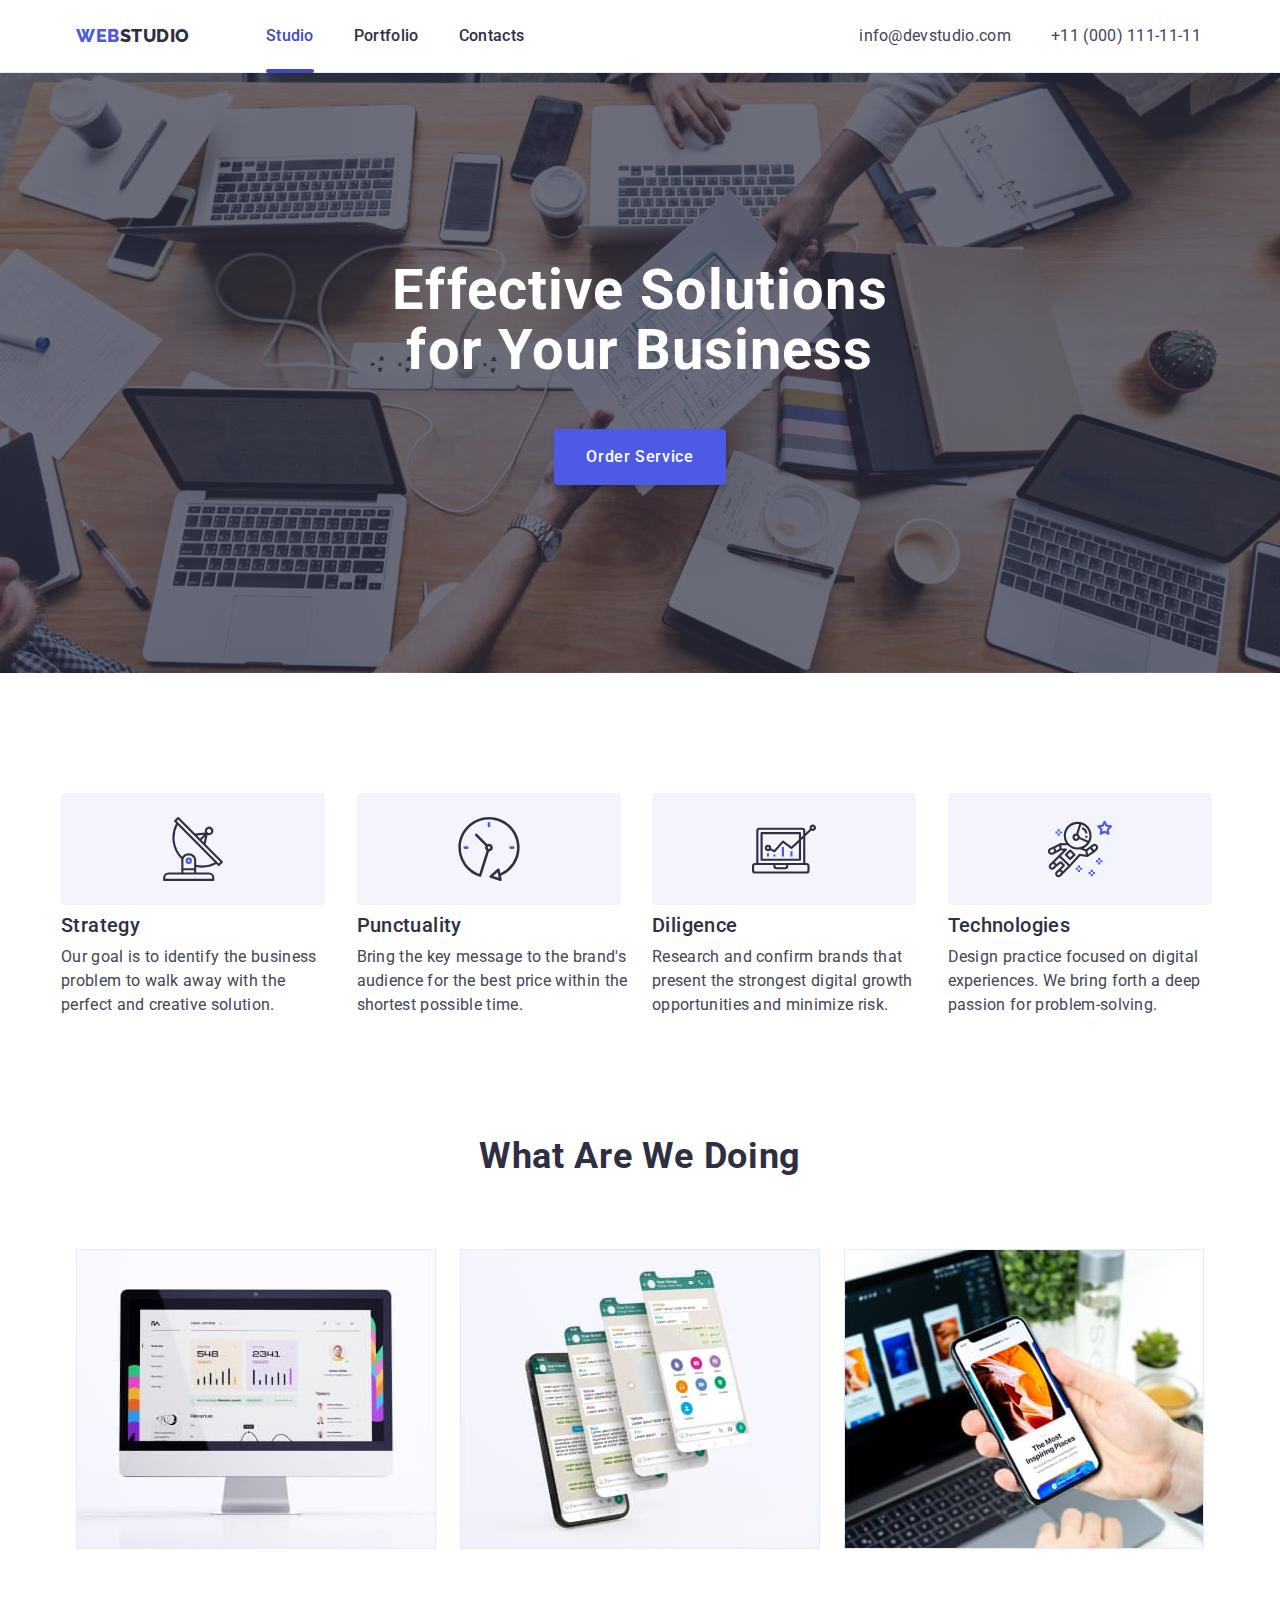
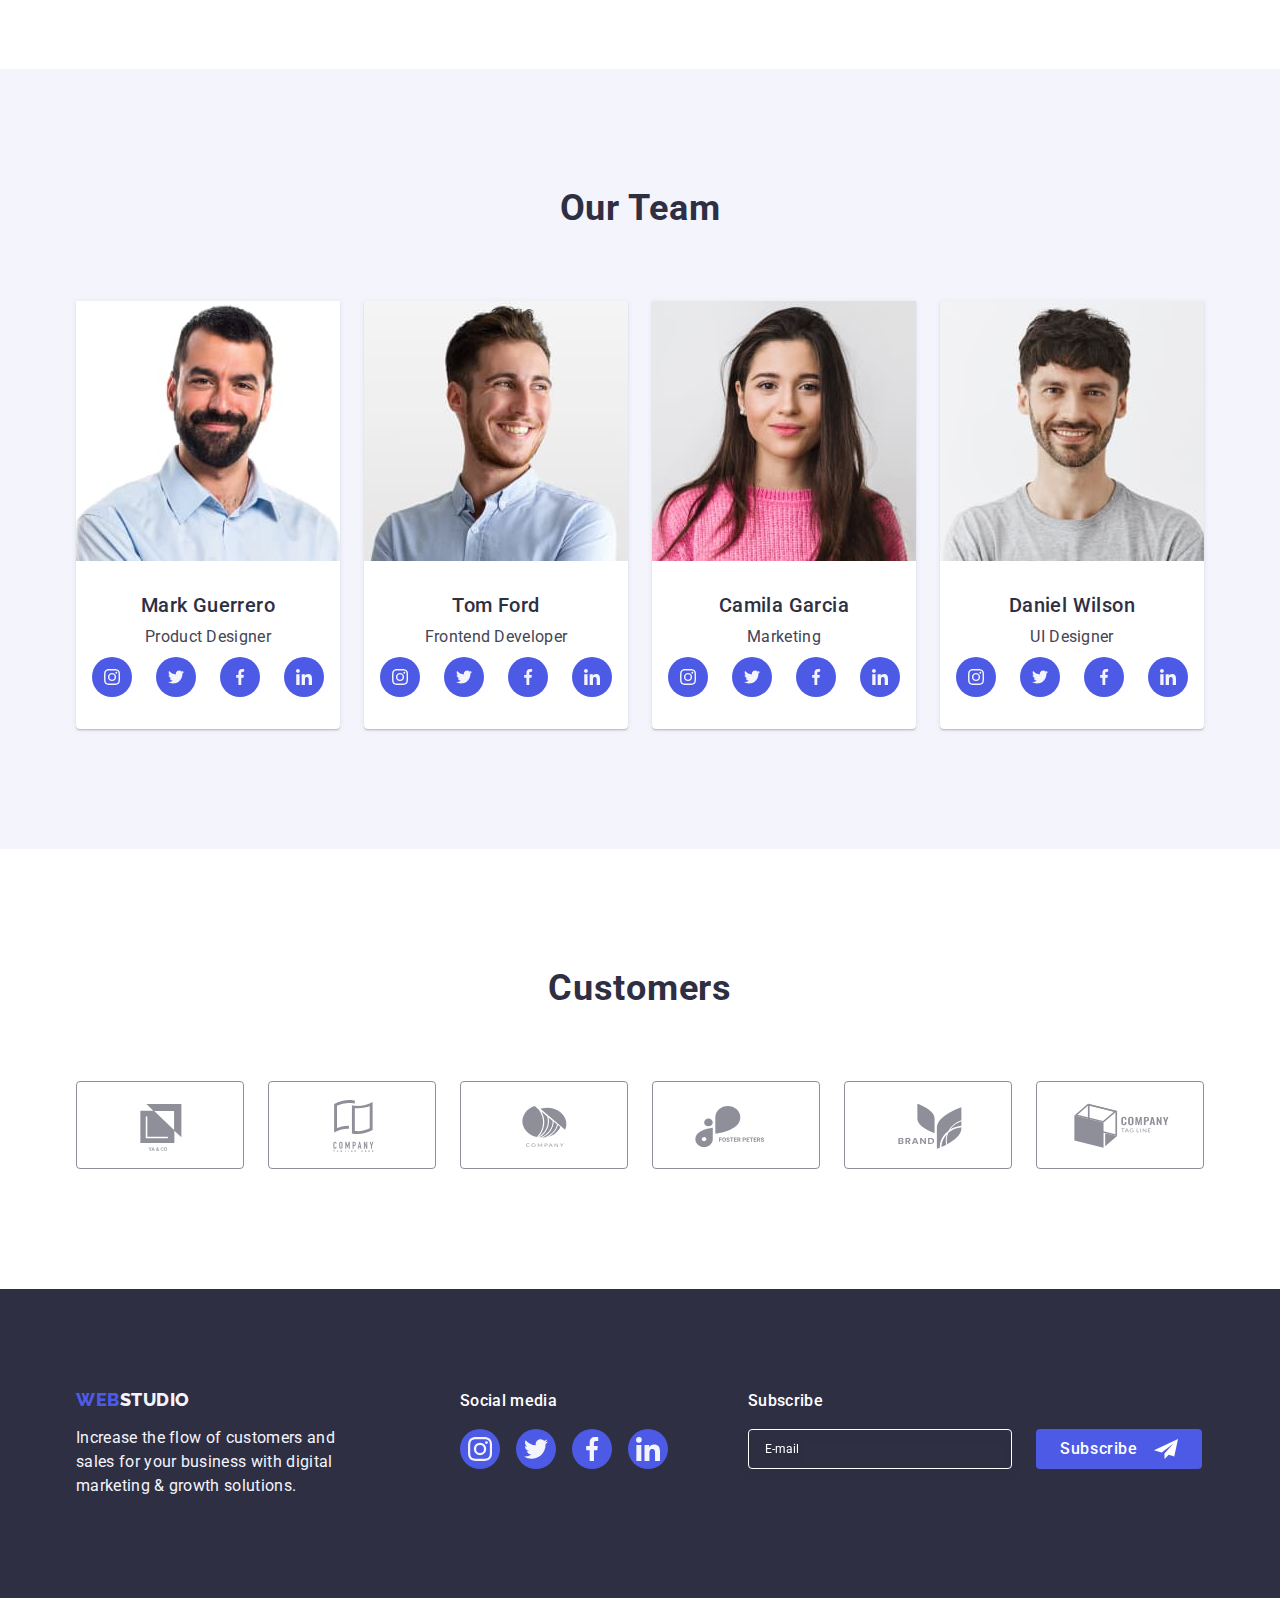
==== commit ff97901d: "third mark-up" ====
--- a/index.html
+++ b/index.html
@@ -511,15 +511,13 @@
         <div class="footer-subscribe-wrapper">
           <p class="footer-icons-text">Subscribe</p>
           <form class="footer-subscribe-form">
-            <label
-              class="subscribe-input-label"
-              for="email"
-              name="subscribe-label"
-            >
+            <label class="subscribe-input-label" for="email">
               <input
                 type="email"
                 class="subscribe-input"
                 placeholder="E-mail"
+                name="email"
+                id="email"
               />
             </label>
 
@@ -535,65 +533,60 @@
     </footer>
 
     <!-- modal window -->
-    <div class="backdrop is-hidden" data-modal>
-      <div class="modal">
-        <p class="modal-text">Leave your contacts and we will call you back</p>
-        <form class="modal-form">
-          <div class="modal-form-container">
-            <label class="modal-form-input">
-              <span class="form-label">Name</span>
-              <input class="modal-input" type="text" name="name" />
-              <svg class="modal-icons" width="18" height="24">
-                <use href="./images/icons.svg#icon-person-black"></use>
-              </svg>
-            </label>
-            <label class="modal-form-input">
-              <span class="form-label">Phone</span>
-              <input class="modal-input" type="tel" name="phone" />
-              <svg class="modal-icons" width="18" height="24">
-                <use href="./images/icons.svg#icon-phone-black"></use>
-              </svg>
-            </label>
-            <label class="modal-form-input">
-              <span class="form-label">Email</span>
-              <input class="modal-input" type="text" name="email" />
-              <svg class="modal-icons" width="18" height="24">
-                <use href="./images/icons.svg#icon-email-black"></use>
-              </svg>
-            </label>
-            <label class="form-input">
-              <span class="form-label">Comment</span>
-              <textarea
-                class="form-textarea"
-                name="text"
-                rows="5"
-                placeholder="Text input"
-              ></textarea>
-            </label>
-            <label class="checkbox-text-label">
-              <input
-                class="form-checkbox"
-                type="checkbox"
-                name="accept"
-                visually-hidden
-              />
-              <span class="checkbox-text"
-                >I accept the terms and conditions of the
-                <a href="./README.txt"
-                  ><span class="modal-license-text">Privacy Policy</span></a
-                >
-              </span>
-            </label>
-            <button class="modal-btn btn" type="submit">Send</button>
-          </div>
-        </form>
+    <div class="backdrop modal is-hidden" data-modal>
+      <!-- <div class="modal"> -->
+      <p class="modal-text">Leave your contacts and we will call you back</p>
+      <form class="modal-form">
+        <div class="modal-form-container">
+          <label class="modal-form-input">
+            <span class="form-label">Name</span>
+            <input class="modal-input" type="text" name="name" />
+            <svg class="modal-icons" width="18" height="24">
+              <use href="./images/icons.svg#icon-person-black"></use>
+            </svg>
+          </label>
+          <label class="modal-form-input">
+            <span class="form-label">Phone</span>
+            <input class="modal-input" type="tel" name="phone" />
+            <svg class="modal-icons" width="18" height="24">
+              <use href="./images/icons.svg#icon-phone-black"></use>
+            </svg>
+          </label>
+          <label class="modal-form-input">
+            <span class="form-label">Email</span>
+            <input class="modal-input" type="text" name="email" />
+            <svg class="modal-icons" width="18" height="24">
+              <use href="./images/icons.svg#icon-email-black"></use>
+            </svg>
+          </label>
+          <label class="form-input">
+            <span class="form-label">Comment</span>
+            <textarea
+              class="form-textarea"
+              name="text"
+              rows="5"
+              placeholder="Text input"
+            ></textarea>
+          </label>
+          <label class="checkbox-text-label">
+            <input class="form-checkbox" type="checkbox" name="accept" />
+            <span class="checkbox-text"
+              >I accept the terms and conditions of the
+              <a href="./README.txt"
+                ><span class="modal-license-text">Privacy Policy</span></a
+              >
+            </span>
+          </label>
+          <button class="modal-btn btn" type="submit">Send</button>
+        </div>
+      </form>
 
-        <button class="close-btn" type="button" data-modal-close>
-          <svg class="modal-icon" width="8" height="8">
-            <use href="./images/icons.svg#icon-close"></use>
-          </svg>
-        </button>
-      </div>
+      <button class="close-btn" type="button" data-modal-close>
+        <svg class="modal-icon" width="8" height="8">
+          <use href="./images/icons.svg#icon-close"></use>
+        </svg>
+      </button>
+      <!-- </div> -->
     </div>
 
     <script src="./js/modal.js"></script>
--- a/css/styles.css
+++ b/css/styles.css
@@ -679,11 +679,11 @@
 .footer-subscribe-form {
   display: flex;
   position: relative;
-
-  /* gap: 24px; */
-  /* align-items: center; */
-  /* justify-content: center; */
-  /* align-items: flex-start; */
+  gap: 24px
+    /* gap: 24px; */
+    /* align-items: center; */
+    /* justify-content: center; */
+    /* align-items: flex-start; */
 }
 
 .subscribe-input {
@@ -694,19 +694,19 @@
   border-radius: 4px;
   padding: 0;
   padding-left: 16px;
-  margin-right: 24px;
-  display: flex;
-  align-items: center;
-  letter-spacing: 0.03;
+  /* margin-right: 24px; */
+  display: flex;
+  align-items: center;
+  letter-spacing: 0.04;
+  font-size: 12px;
+  filter: drop-shadow(0px 4px 4px rgba(0, 0, 0, 0.15));
+  color: var(--white-color);
 }
 
 .subscribe-input::placeholder {
-  /* padding: 8px 0px 8px 16px; */
   color: var(--white-color);
-  /* background-color: var(--dark-color); */
   font-size: 12px;
   line-height: 2;
-  /* letter-spacing: 0.04em; */
 }
 
 
@@ -717,15 +717,15 @@
   border: transparent;
   min-width: 165px;
   letter-spacing: 0.04em;
-  padding: 8px 0px 8px 24px;
-  display: flex;
-  gap: 16px;
-
+  padding: 8px 24px 8px 24px;
+  display: flex;
+  justify-content: center;
 }
 
 
 .subscribe-icon {
   fill: var(--white-color);
+  margin-left: 16px;
 }
 
 /* modal window */
@@ -734,7 +734,7 @@
   top: 0;
   left: 0;
   width: 100%;
-  height: 100%;
+  min-height: 584px;
   background-color: rgba(46, 47, 66, 0.4);
   opacity: 1;
   visibility: visible;
@@ -916,8 +916,8 @@
   background-repeat: no-repeat;
   background-position: center;
   transition-property: background-color;
-  transition-duration: var(--slow-transform);
-  transition-timing-function: var(--trans-timing);
+  transition-duration: 250ms;
+  transition-timing-function: cubic-bezier(0.4, 0, 0.2, 1);
 }
 
 .checkbox-text {
@@ -941,7 +941,7 @@
 
 .form-checkbox-icon .checked {
   opacity: 0;
-  transition: var(--slow-transform) var(--trans-timing);
+  transition: 250ms cubic-bezier(0.4, 0, 0.2, 1);
 }
 
 .form-checkbox:checked+.form-checkbox-icon .checked {
@@ -985,8 +985,8 @@
 
   color: var(--white-color);
   transition-property: background-color;
-  transition-duration: var(--slow-transform);
-  transition-timing-function: var(--trans-timing);
+  transition-duration: 250ms;
+  transition-timing-function: cubic-bezier(0.4, 0, 0.2, 1);
 
 }
 
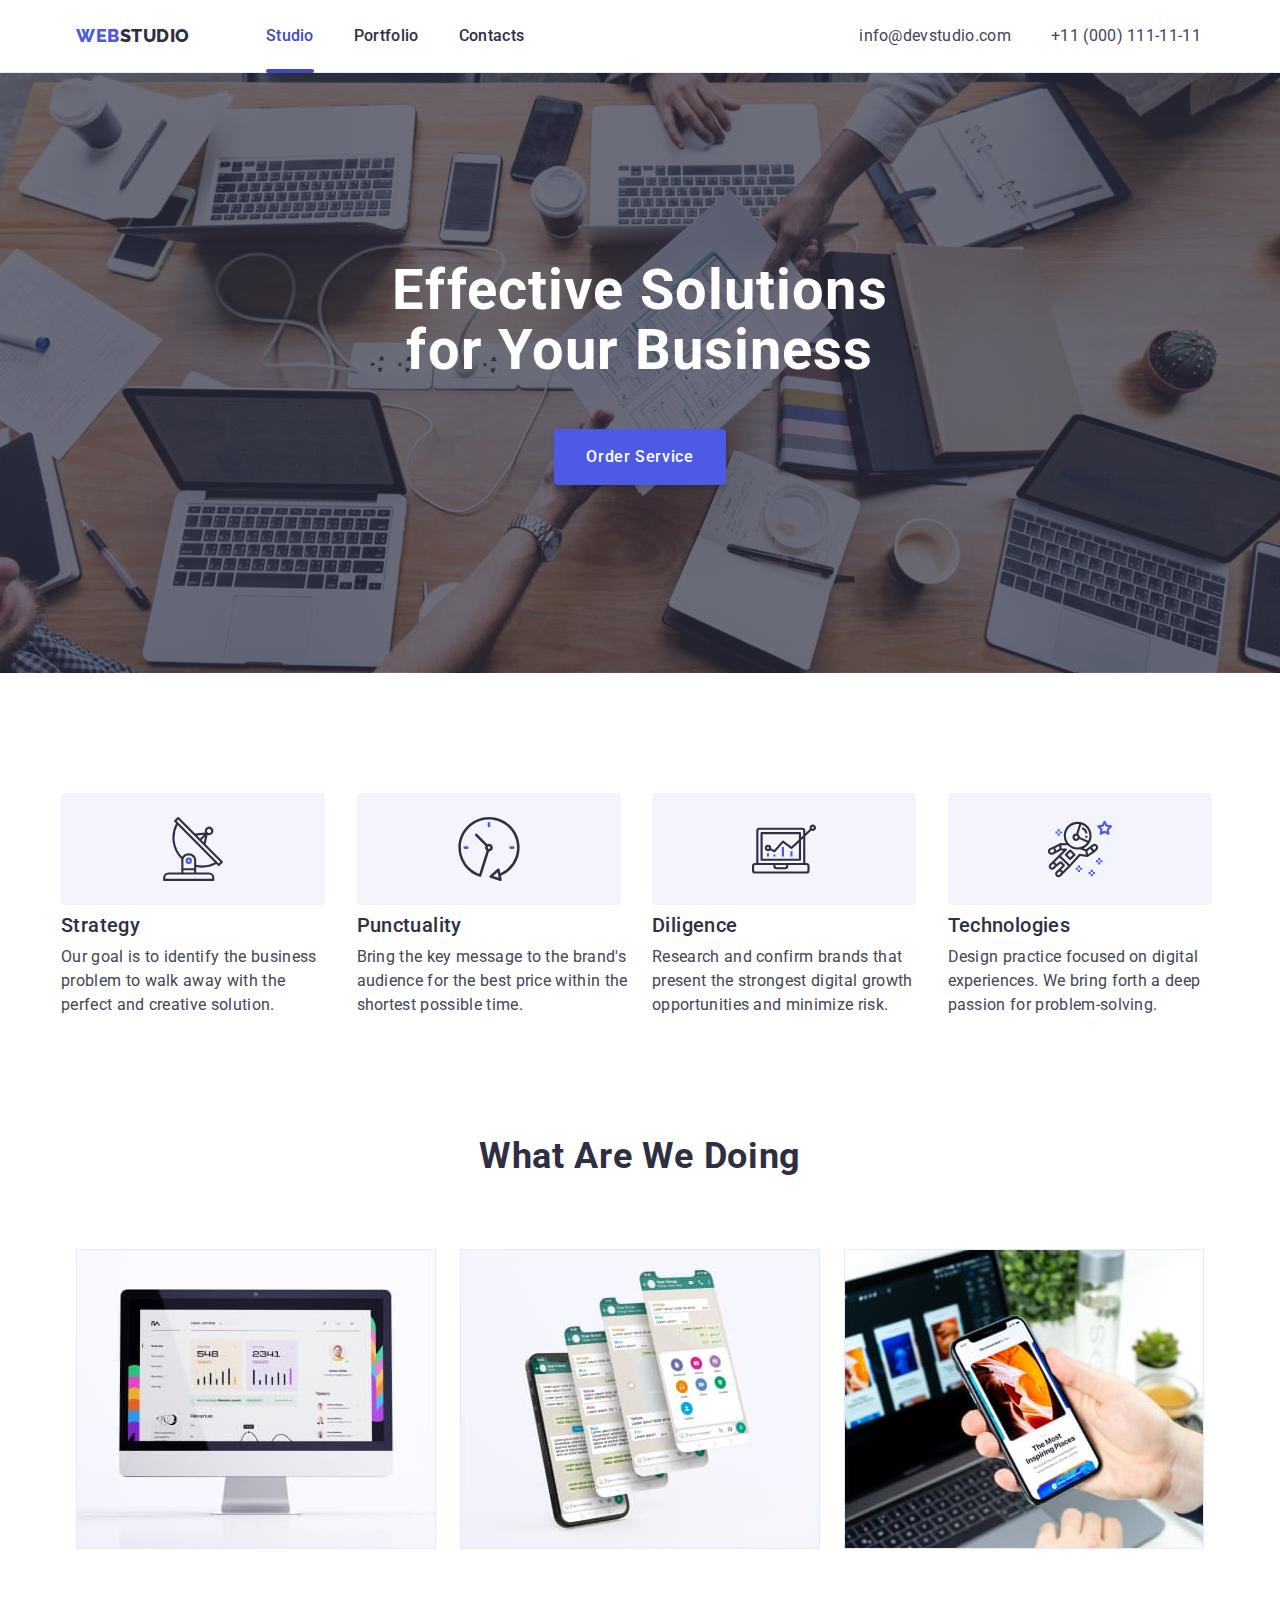
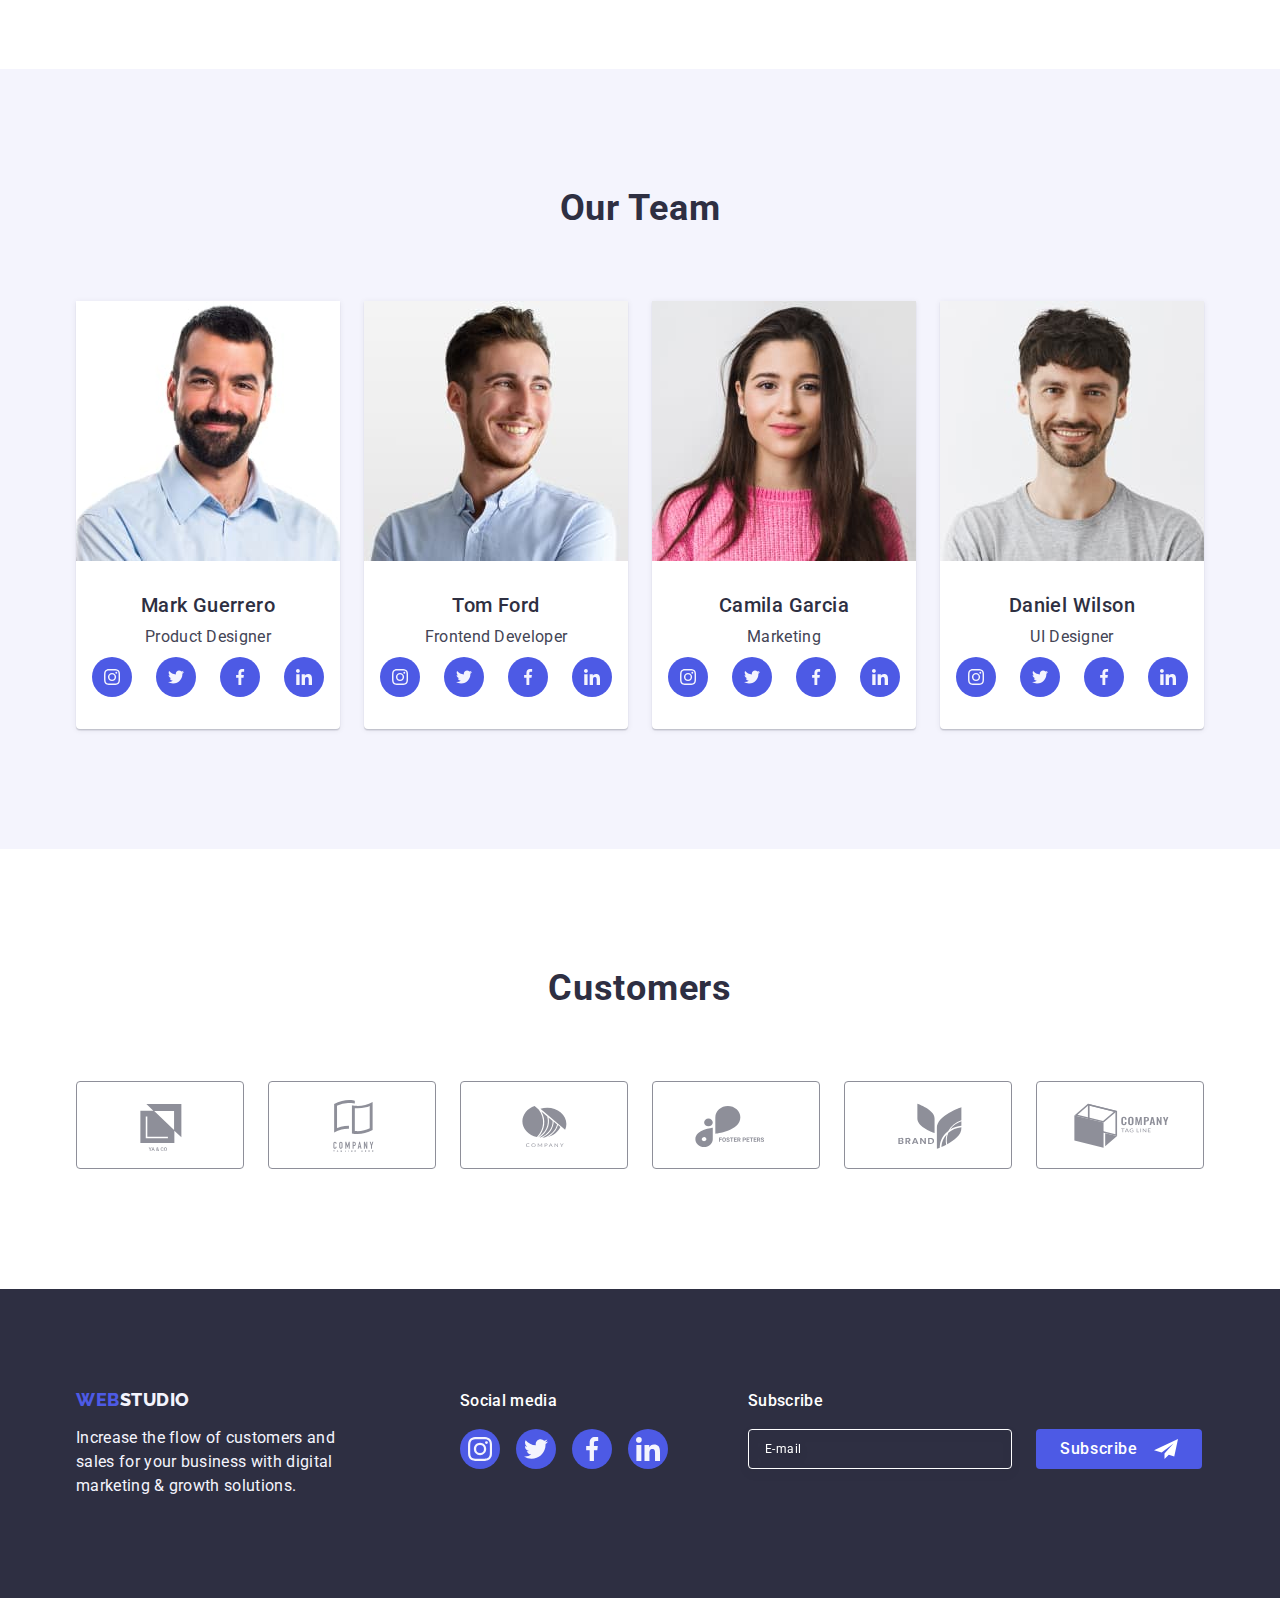
==== commit c315442c: "forth mark-up" ====
--- a/index.html
+++ b/index.html
@@ -533,60 +533,60 @@
     </footer>
 
     <!-- modal window -->
-    <div class="backdrop modal is-hidden" data-modal>
-      <!-- <div class="modal"> -->
-      <p class="modal-text">Leave your contacts and we will call you back</p>
-      <form class="modal-form">
-        <div class="modal-form-container">
-          <label class="modal-form-input">
-            <span class="form-label">Name</span>
-            <input class="modal-input" type="text" name="name" />
-            <svg class="modal-icons" width="18" height="24">
-              <use href="./images/icons.svg#icon-person-black"></use>
-            </svg>
-          </label>
-          <label class="modal-form-input">
-            <span class="form-label">Phone</span>
-            <input class="modal-input" type="tel" name="phone" />
-            <svg class="modal-icons" width="18" height="24">
-              <use href="./images/icons.svg#icon-phone-black"></use>
-            </svg>
-          </label>
-          <label class="modal-form-input">
-            <span class="form-label">Email</span>
-            <input class="modal-input" type="text" name="email" />
-            <svg class="modal-icons" width="18" height="24">
-              <use href="./images/icons.svg#icon-email-black"></use>
-            </svg>
-          </label>
-          <label class="form-input">
-            <span class="form-label">Comment</span>
-            <textarea
-              class="form-textarea"
-              name="text"
-              rows="5"
-              placeholder="Text input"
-            ></textarea>
-          </label>
-          <label class="checkbox-text-label">
-            <input class="form-checkbox" type="checkbox" name="accept" />
-            <span class="checkbox-text"
-              >I accept the terms and conditions of the
-              <a href="./README.txt"
-                ><span class="modal-license-text">Privacy Policy</span></a
-              >
-            </span>
-          </label>
-          <button class="modal-btn btn" type="submit">Send</button>
-        </div>
-      </form>
+    <div class="backdrop is-hidden" data-modal>
+      <div class="modal">
+        <p class="modal-text">Leave your contacts and we will call you back</p>
+        <form class="modal-form">
+          <div class="modal-form-container">
+            <label class="modal-form-input">
+              <span class="form-label">Name</span>
+              <input class="modal-input" type="text" name="name" />
+              <svg class="modal-icons" width="18" height="24">
+                <use href="./images/icons.svg#icon-person-black"></use>
+              </svg>
+            </label>
+            <label class="modal-form-input">
+              <span class="form-label">Phone</span>
+              <input class="modal-input" type="tel" name="phone" />
+              <svg class="modal-icons" width="18" height="24">
+                <use href="./images/icons.svg#icon-phone-black"></use>
+              </svg>
+            </label>
+            <label class="modal-form-input">
+              <span class="form-label">Email</span>
+              <input class="modal-input" type="text" name="email" />
+              <svg class="modal-icons" width="18" height="24">
+                <use href="./images/icons.svg#icon-email-black"></use>
+              </svg>
+            </label>
+            <label class="form-input">
+              <span class="form-label">Comment</span>
+              <textarea
+                class="form-textarea"
+                name="text"
+                rows="4"
+                placeholder="Text input"
+              ></textarea>
+            </label>
+            <label class="checkbox-text-label">
+              <input class="form-checkbox" type="checkbox" name="accept" />
+              <span class="checkbox-text"
+                >I accept the terms and conditions of the
+                <a href="./README.txt"
+                  ><span class="modal-license-text">Privacy Policy</span></a
+                >
+              </span>
+            </label>
+            <button class="modal-btn btn" type="submit">Send</button>
+          </div>
+        </form>
 
-      <button class="close-btn" type="button" data-modal-close>
-        <svg class="modal-icon" width="8" height="8">
-          <use href="./images/icons.svg#icon-close"></use>
-        </svg>
-      </button>
-      <!-- </div> -->
+        <button class="close-btn" type="button" data-modal-close>
+          <svg class="modal-icon" width="8" height="8">
+            <use href="./images/icons.svg#icon-close"></use>
+          </svg>
+        </button>
+      </div>
     </div>
 
     <script src="./js/modal.js"></script>
--- a/css/styles.css
+++ b/css/styles.css
@@ -697,7 +697,7 @@
   /* margin-right: 24px; */
   display: flex;
   align-items: center;
-  letter-spacing: 0.04;
+  letter-spacing: 0.04em;
   font-size: 12px;
   filter: drop-shadow(0px 4px 4px rgba(0, 0, 0, 0.15));
   color: var(--white-color);
@@ -758,11 +758,11 @@
   min-height: 584px;
   border-radius: 4px;
   background-color: var(--modal-background-color);
+  box-shadow: 0px 2px 1px 0px rgba(0, 0, 0, 0.2), 0px 1px 3px 0px rgba(0, 0, 0, 0.12),
+    0px 1px 1px 0px rgba(0, 0, 0, 0.14);
+  transition: transform 250ms cubic-bezier(0.4, 0, 0.2, 1);
+
   padding: 72px 24px 24px 24px;
-  /* box-shadow: 0px 2px 1px 0px rgba(0, 0, 0, 0.2), 0px 1px 3px 0px rgba(0, 0, 0, 0.12),
-    0px 1px 1px 0px rgba(0, 0, 0, 0.14); */
-  transition: transform 250ms cubic-bezier(0.4, 0, 0.2, 1);
-
 }
 
 .modal-text {
